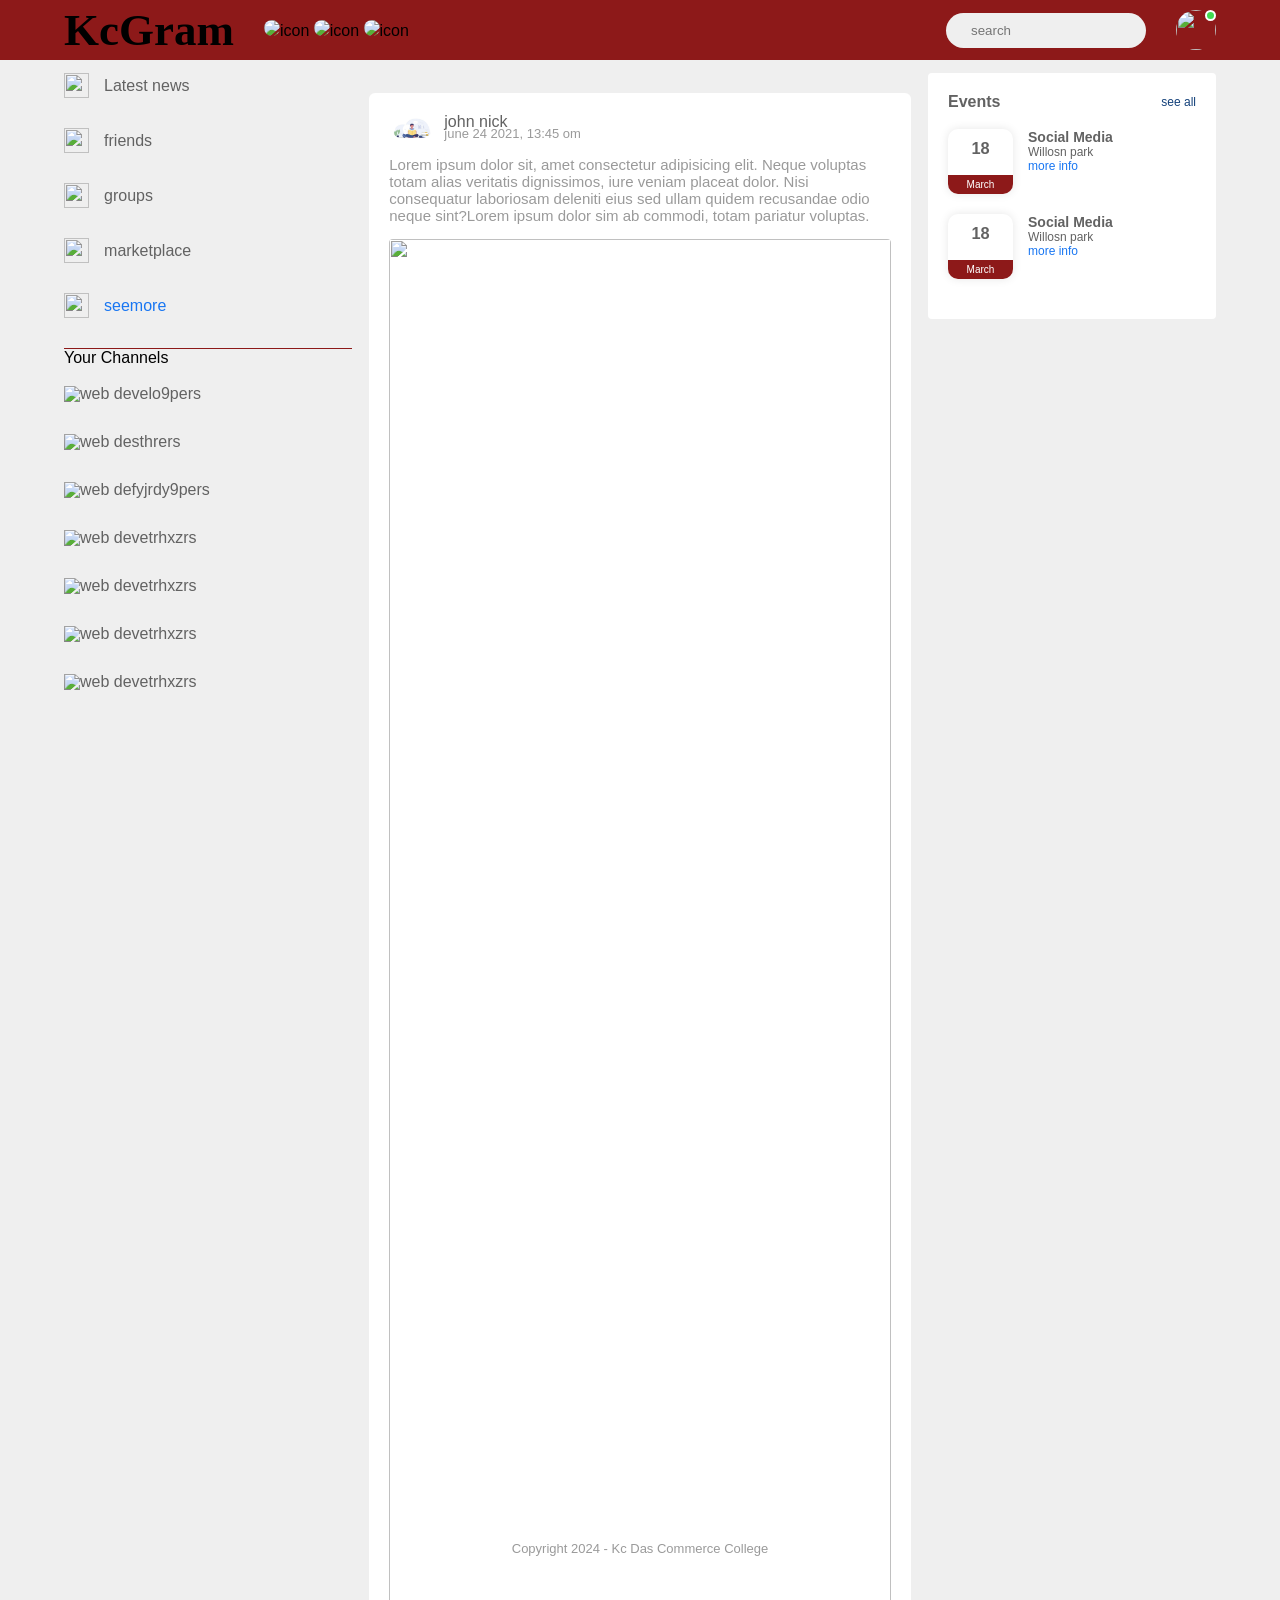
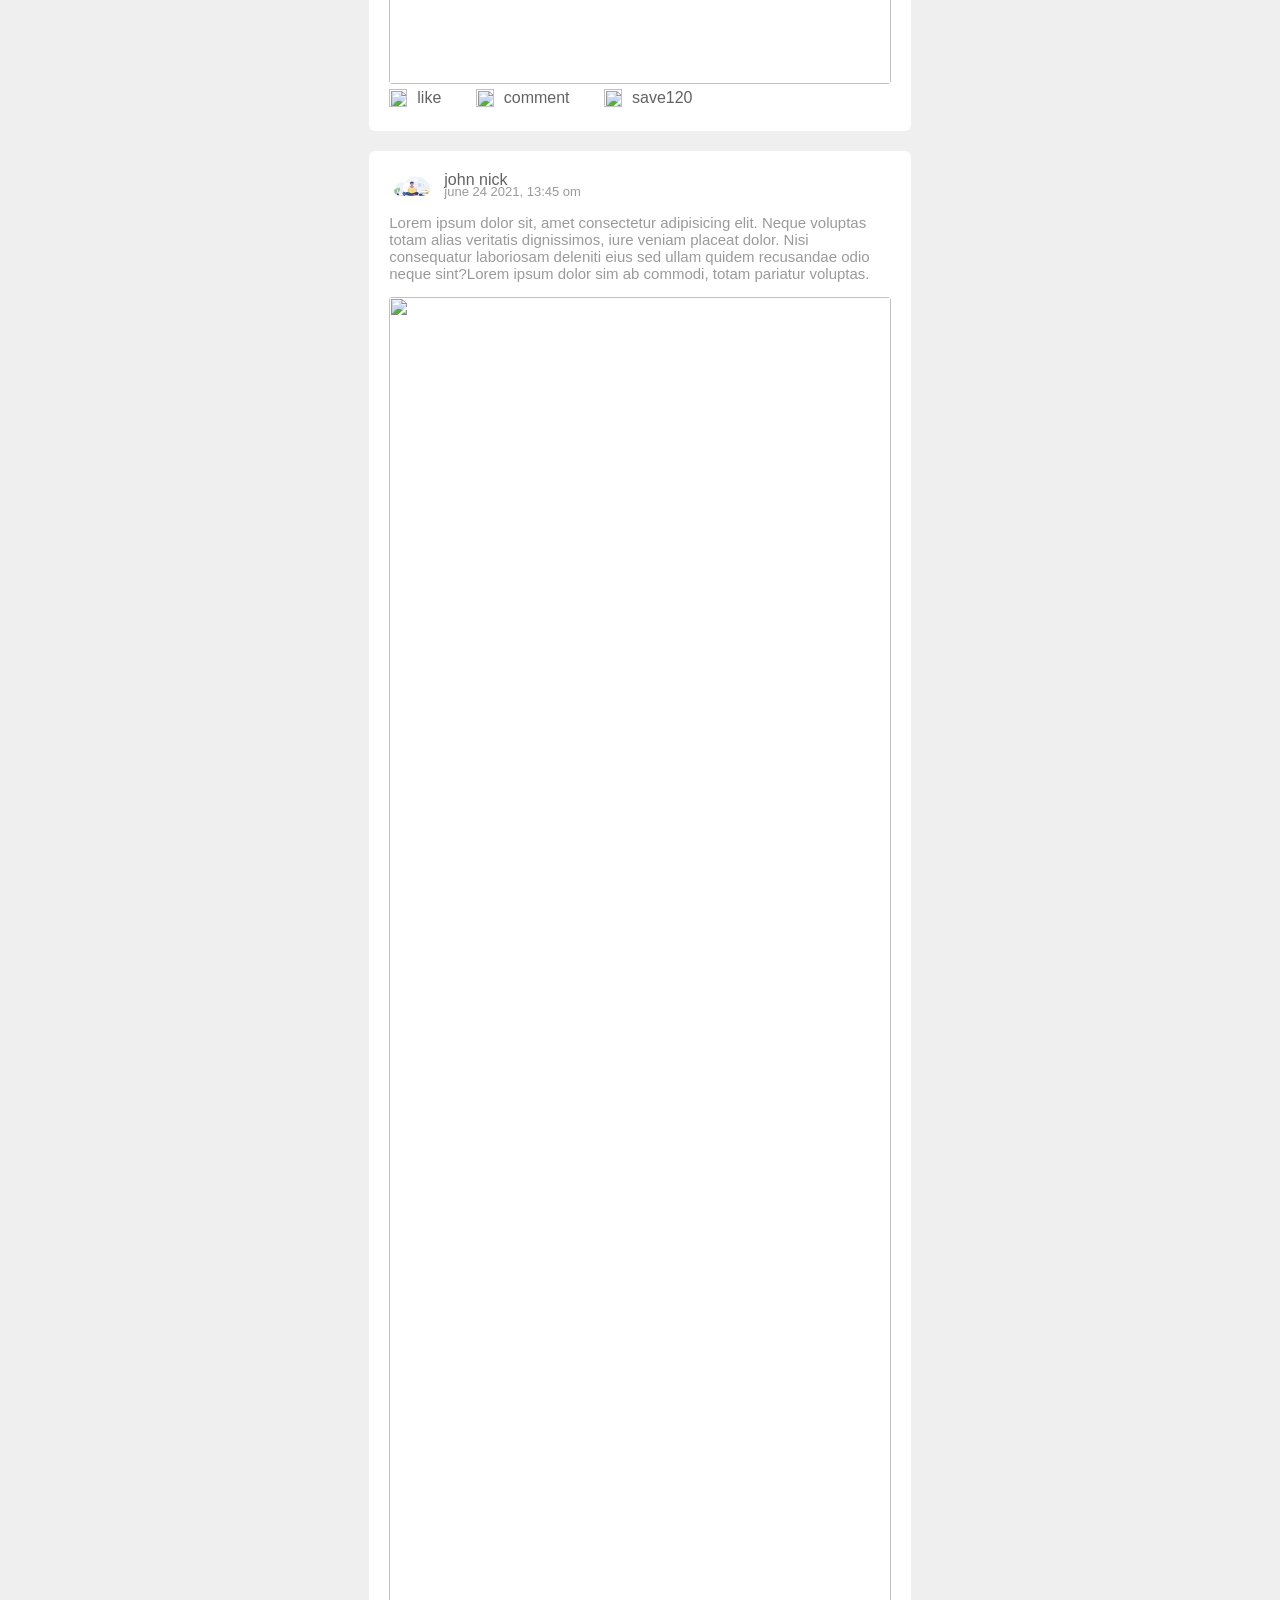
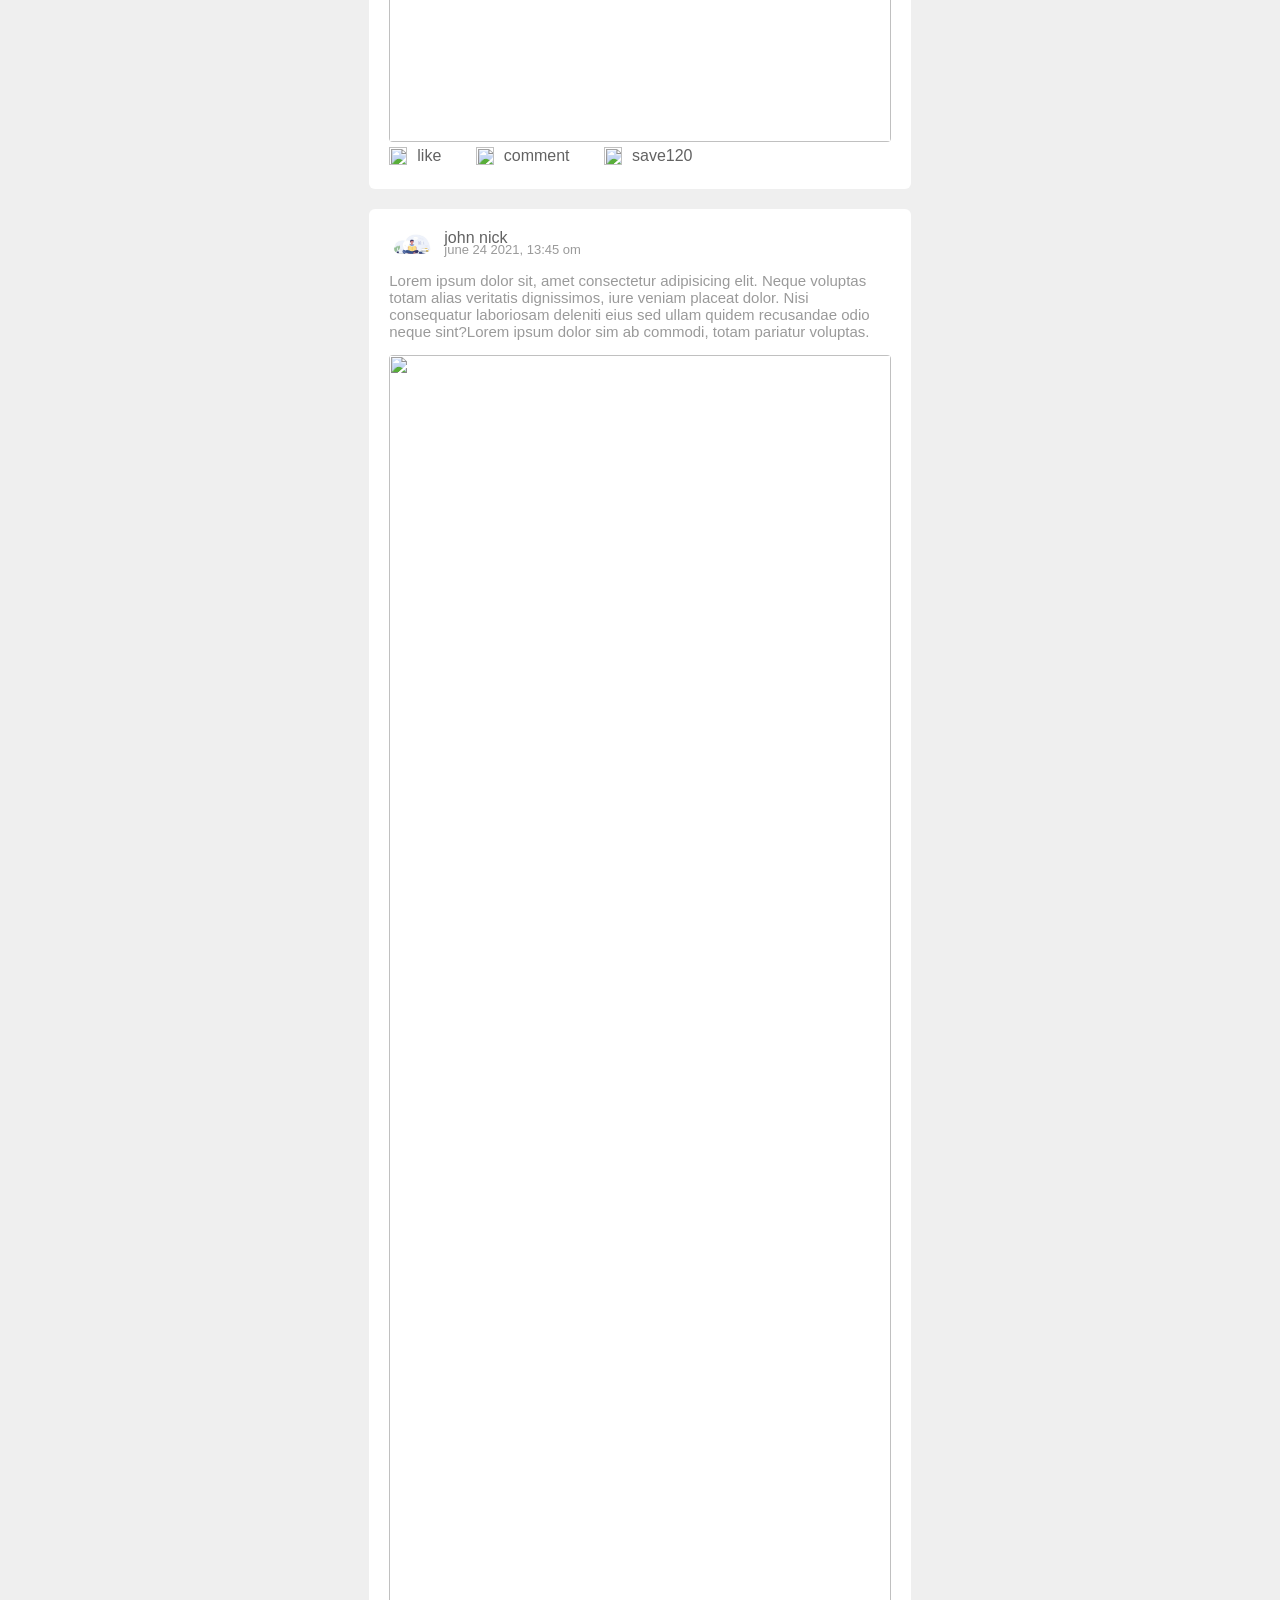
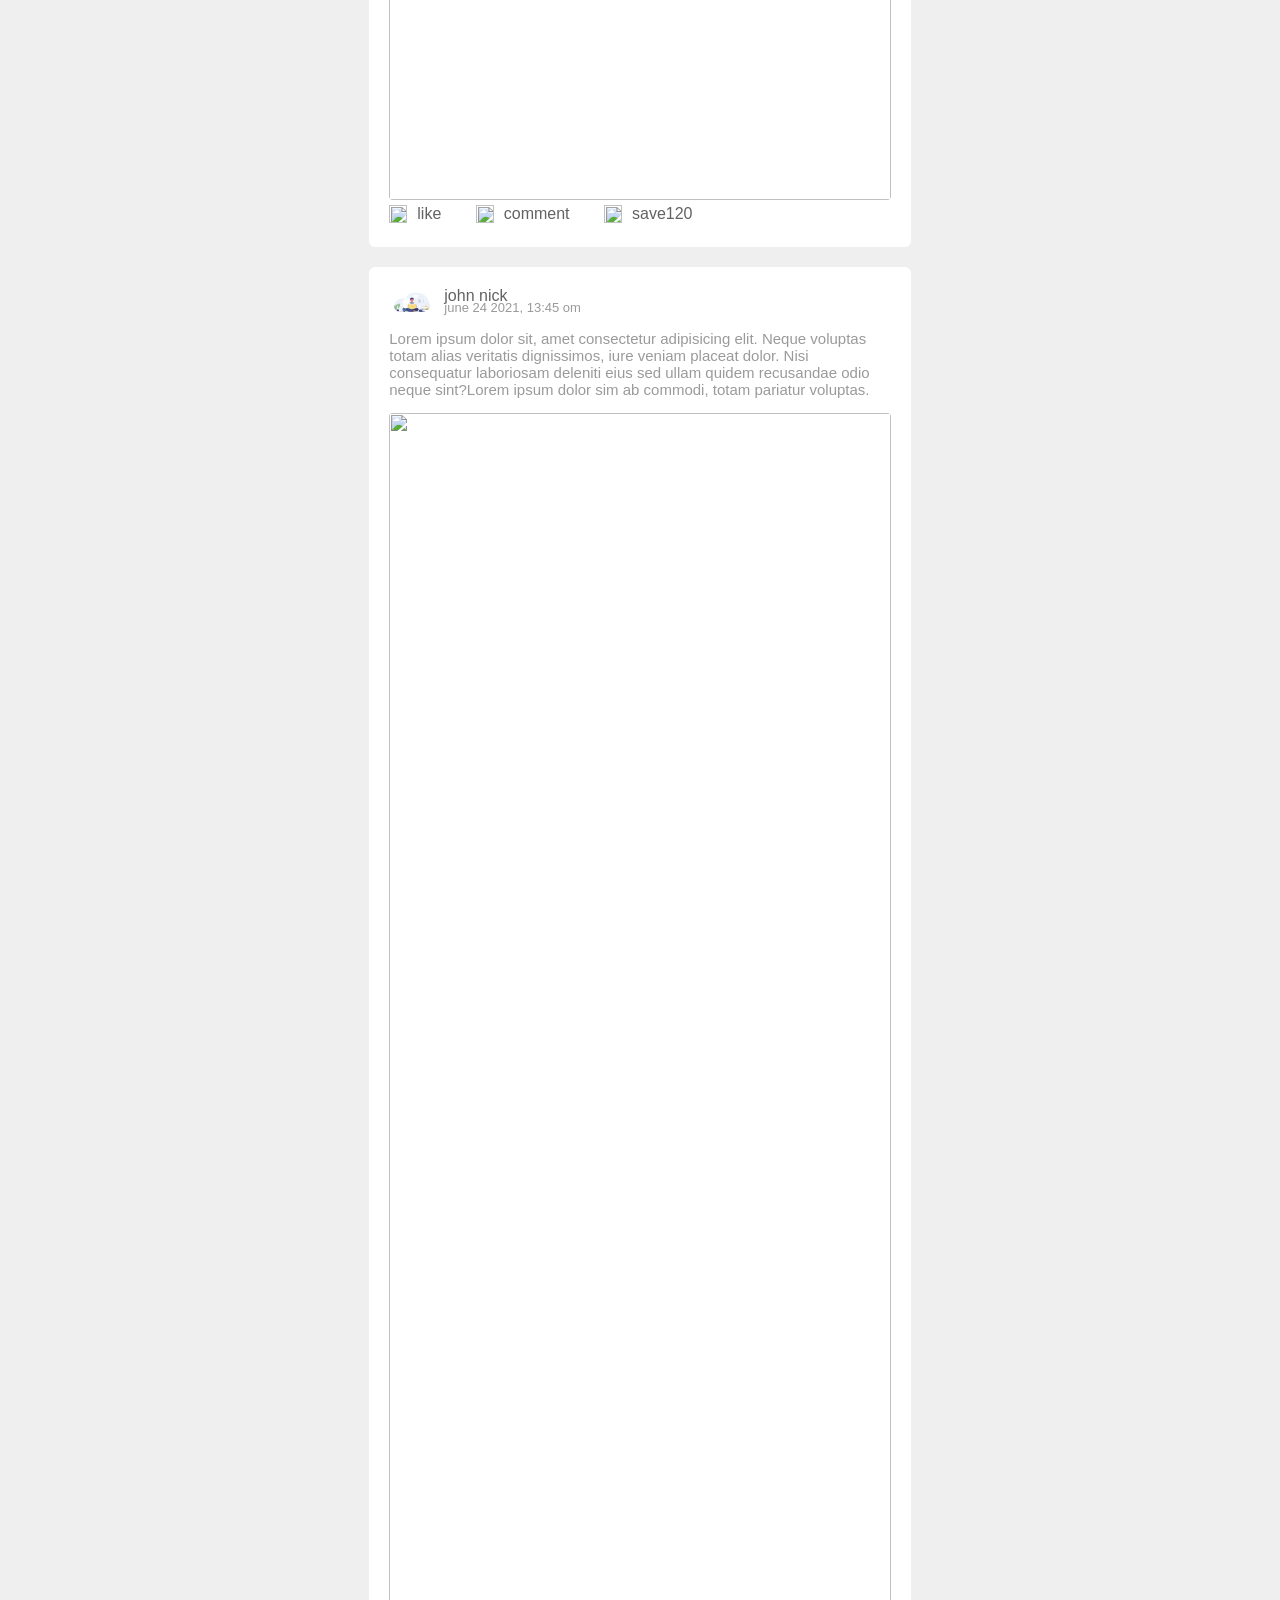
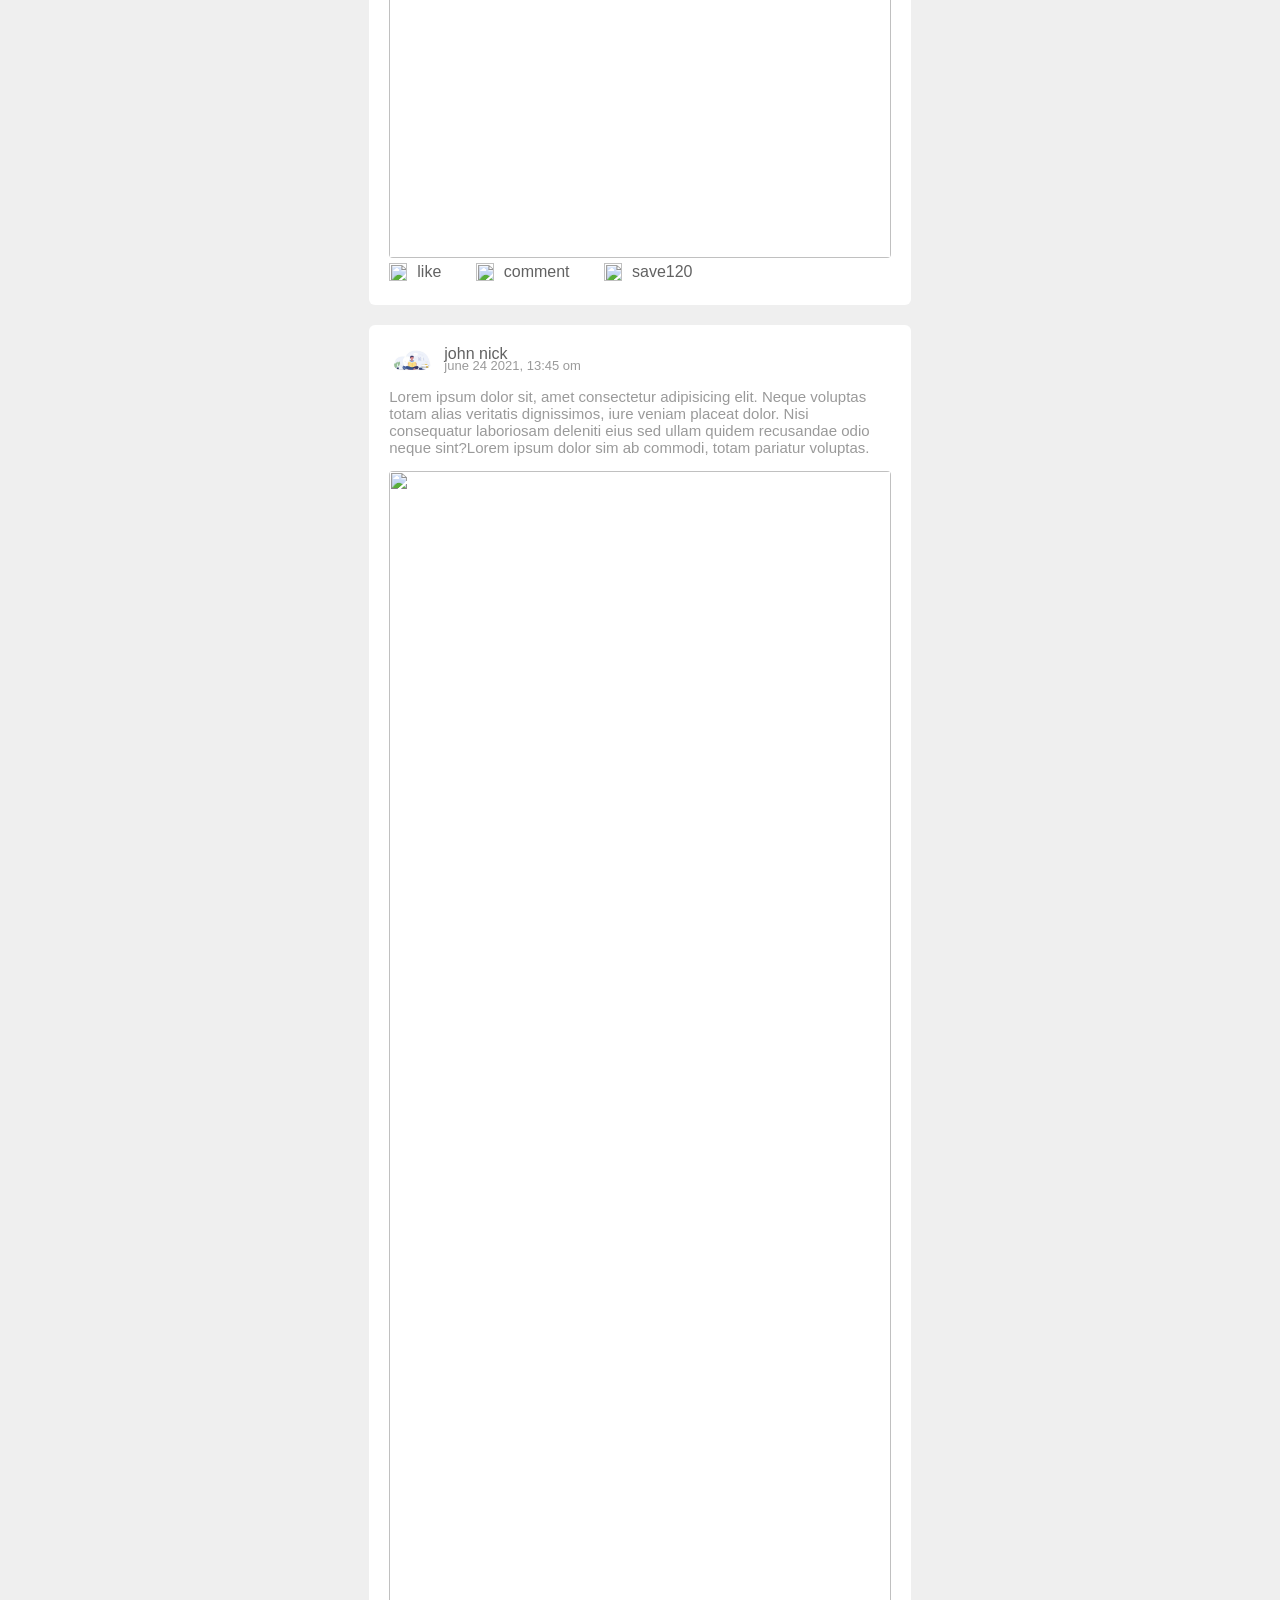
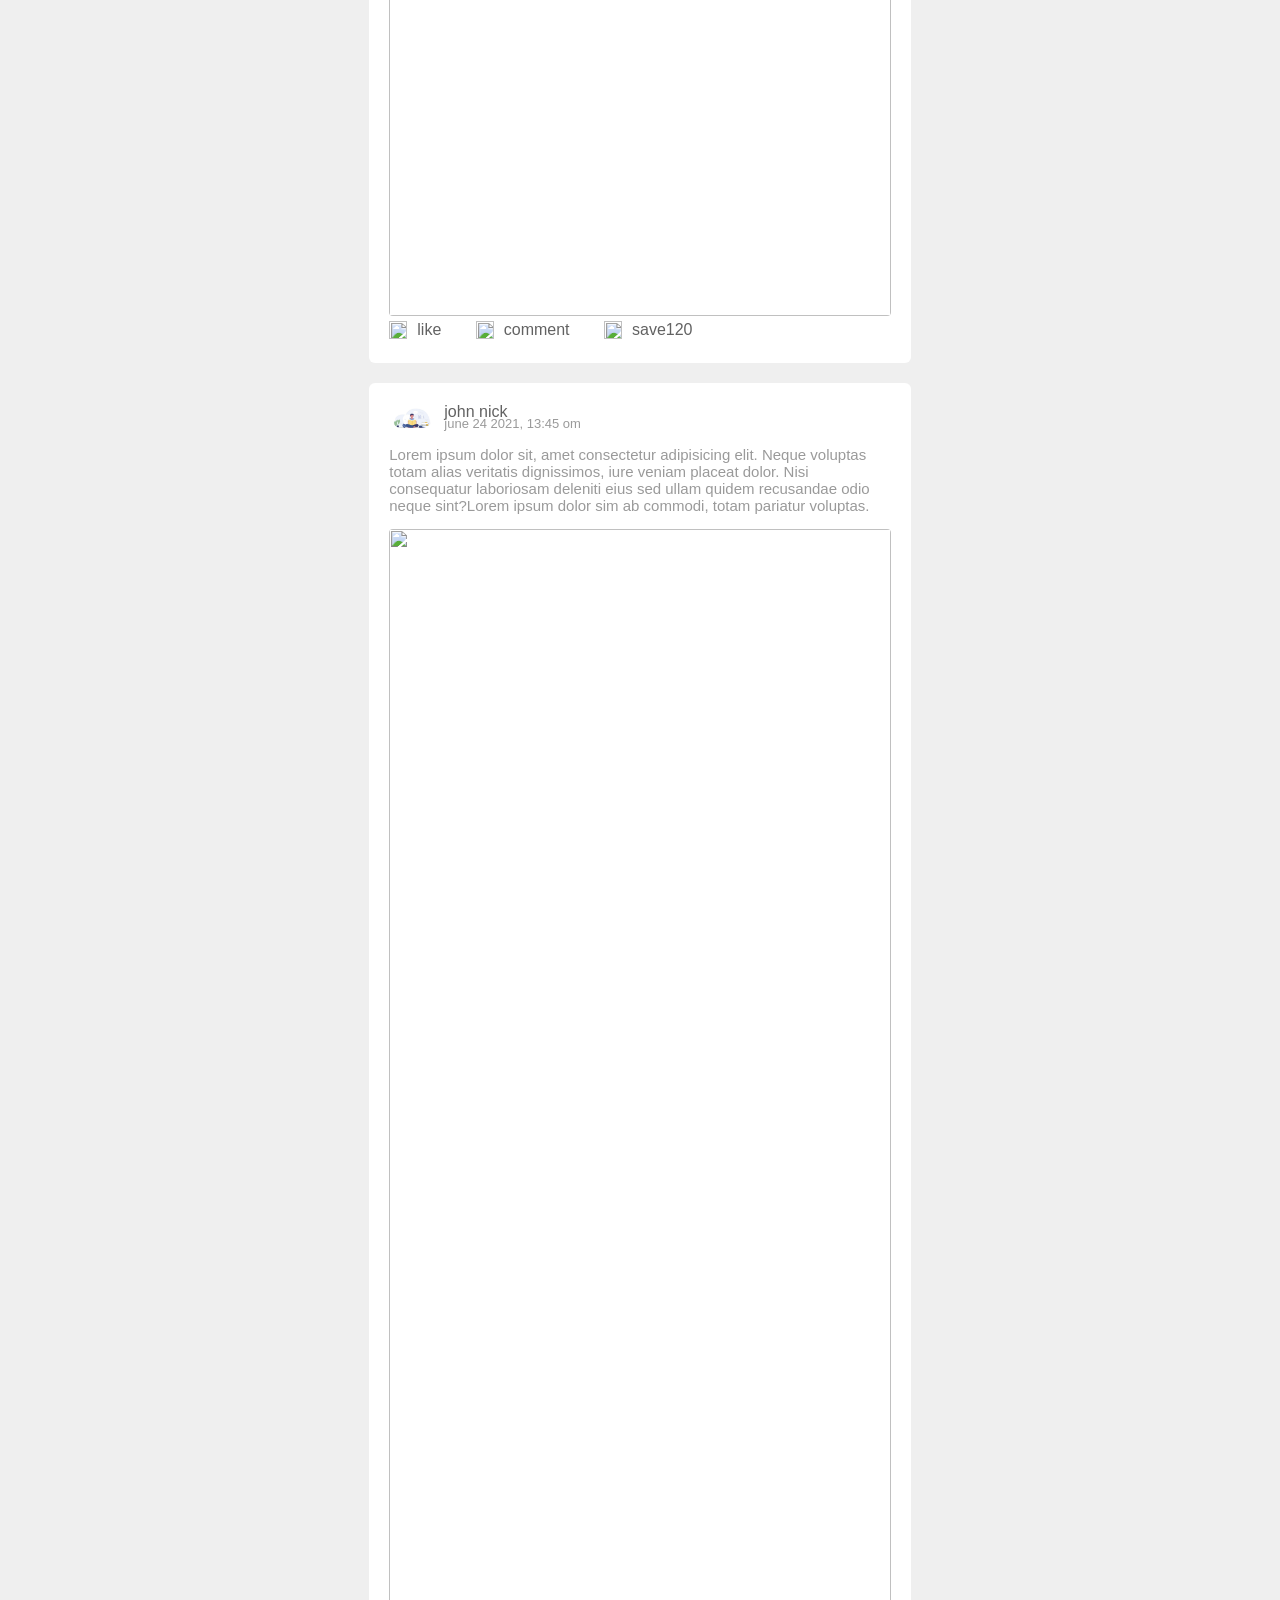
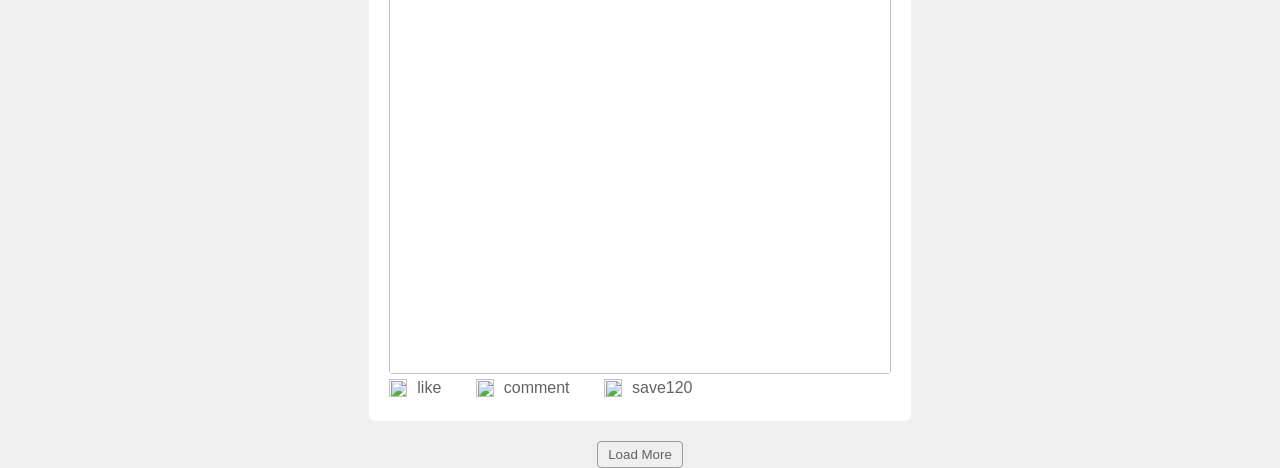
==== homepage1.html @ 20a5b3ba "Add files via upload homepage" ====
<html>

<head>

    <title>Homepage</title>
    <link rel="stylesheet" href="homepagecss1.css">
</head>

<body>
    <nav>
        <div class="nav-left">
            <h2 class="logo">KcGram</h2>
            <ul>
                <li><img src="#">icon</li>
                <li><img src="#">icon</li>
                <li><img src="#">icon</li>
            </ul>

        </div>
        <div class="nav-right">
            <div class="search">
                <input class="search" type="text" placeholder="search">
            </div>

            <div class="profileicon online" onclick="settingsMenuToggle()">
                <img src="ine.png">
            </div>
        </div>


        <div class="profile-settings">
            <div id="dark-btn" >
                <span></span>
            </div>
            <div class="div-settings">


                <div class="user">
                    <img src="student.jpg">
                    <div>
                        <p>john nick</p>
                        <a href="#">Profile</a>
                    </div>
                </div>
                <hr>
                <div class="user">
                    <img src="#">
                    <div>
                        <p>john nick</p>
                        <a href="#">Settings</a>
                    </div>
                </div>

                <hr>
                <div class="settings-link">
                    <img src="298.jpg" class="settings-icon"><a href="#">Settings & privacy > </a>
                </div>
                <div class="settings-link">
                    <img src="298.jpg" class="settings-icon"><a href="#">Logout > </a>
                </div>

            </div>
    </nav>



    <div class="container">


        <div class="left-content">
            <div class="links">
                <a href="#"><img src="#">Latest news</a>
                <a href="#"><img src="#">friends</a>
                <a href="#"><img src="#">groups</a>
                <a href="#"><img src="#">marketplace</a>
                <a href="#"><img src="#">seemore</a>
            </div>
            <div class="shortcut">
                <p>Your Channels</p><br>
                <a href="#"><img src="#">web develo9pers</a>
                <a href="#"><img src="#">web desthrers</a>
                <a href="#"><img src="#">web defyjrdy9pers</a>
                <a href="#"><img src="#">web devetrhxzrs</a>
                <a href="#"><img src="#">web devetrhxzrs</a>
                <a href="#"><img src="#">web devetrhxzrs</a>
                <a href="#"><img src="#">web devetrhxzrs</a>
            </div>
        </div>


        <div class="middle-content">
            <div class="post-container">
                <div class="user">
                    <img src="student.jpg">
                    <div>
                        <p>john nick</p>
                        <span>june 24 2021, 13:45 om</span>
                    </div>
                </div>
                <p class="p-text">Lorem ipsum dolor sit, amet consectetur adipisicing elit. Neque voluptas totam alias
                    veritatis dignissimos, iure veniam placeat dolor. Nisi consequatur laboriosam deleniti eius sed
                    ullam quidem recusandae odio neque sint?Lorem ipsum dolor sim ab commodi, totam pariatur voluptas.
                </p>
                <img src="kcdas.jpg" class="post-img">
                <div class="post-row">
                    <div class="activityicons">
                        <div><img src="#">like</div>
                        <div><img src="#">comment</div>
                        <div><img src="#">save120</div>
                    </div>
                </div>
            </div>
            <div class="post-container">
                <div class="user">
                    <img src="student.jpg">
                    <div>
                        <p>john nick</p>
                        <span>june 24 2021, 13:45 om</span>
                    </div>
                </div>
                <p class="p-text">Lorem ipsum dolor sit, amet consectetur adipisicing elit. Neque voluptas totam alias
                    veritatis dignissimos, iure veniam placeat dolor. Nisi consequatur laboriosam deleniti eius sed
                    ullam quidem recusandae odio neque sint?Lorem ipsum dolor sim ab commodi, totam pariatur voluptas.
                </p>
                <img src="KCDAS1.jpg" class="post-img">
                <div class="post-row">
                    <div class="activityicons">
                        <div><img src="#">like</div>
                        <div><img src="#">comment</div>
                        <div><img src="#">save120</div>
                    </div>
                </div>
            </div>
            <div class="post-container">
                <div class="user">
                    <img src="student.jpg">
                    <div>
                        <p>john nick</p>
                        <span>june 24 2021, 13:45 om</span>
                    </div>
                </div>
                <p class="p-text">Lorem ipsum dolor sit, amet consectetur adipisicing elit. Neque voluptas totam alias
                    veritatis dignissimos, iure veniam placeat dolor. Nisi consequatur laboriosam deleniti eius sed
                    ullam quidem recusandae odio neque sint?Lorem ipsum dolor sim ab commodi, totam pariatur voluptas.
                </p>
                <img src="KCDAS2.jpg" class="post-img">
                <div class="post-row">
                    <div class="activityicons">
                        <div><img src="#">like</div>
                        <div><img src="#">comment</div>
                        <div><img src="#">save120</div>
                    </div>
                </div>
            </div>
            <div class="post-container">
                <div class="user">
                    <img src="student.jpg">
                    <div>
                        <p>john nick</p>
                        <span>june 24 2021, 13:45 om</span>
                    </div>
                </div>
                <p class="p-text">Lorem ipsum dolor sit, amet consectetur adipisicing elit. Neque voluptas totam alias
                    veritatis dignissimos, iure veniam placeat dolor. Nisi consequatur laboriosam deleniti eius sed
                    ullam quidem recusandae odio neque sint?Lorem ipsum dolor sim ab commodi, totam pariatur voluptas.
                </p>
                <img src="kSdaS3.jpg" class="post-img">
                <div class="post-row">
                    <div class="activityicons">
                        <div><img src="#">like</div>
                        <div><img src="#">comment</div>
                        <div><img src="#">save120</div>
                    </div>
                </div>
            </div>
            <div class="post-container">
                <div class="user">
                    <img src="student.jpg">
                    <div>
                        <p>john nick</p>
                        <span>june 24 2021, 13:45 om</span>
                    </div>
                </div>
                <p class="p-text">Lorem ipsum dolor sit, amet consectetur adipisicing elit. Neque voluptas totam alias
                    veritatis dignissimos, iure veniam placeat dolor. Nisi consequatur laboriosam deleniti eius sed
                    ullam quidem recusandae odio neque sint?Lorem ipsum dolor sim ab commodi, totam pariatur voluptas.
                </p>
                <img src="img.jpg" class="post-img">
                <div class="post-row">
                    <div class="activityicons">
                        <div><img src="#">like</div>
                        <div><img src="#">comment</div>
                        <div><img src="#">save120</div>
                    </div>
                </div>
            </div>
            <div class="post-container">
                <div class="user">
                    <img src="student.jpg">
                    <div>
                        <p>john nick</p>
                        <span>june 24 2021, 13:45 om</span>
                    </div>
                </div>
                <p class="p-text">Lorem ipsum dolor sit, amet consectetur adipisicing elit. Neque voluptas totam alias
                    veritatis dignissimos, iure veniam placeat dolor. Nisi consequatur laboriosam deleniti eius sed
                    ullam quidem recusandae odio neque sint?Lorem ipsum dolor sim ab commodi, totam pariatur voluptas.
                </p>
                <img src="298.jpg" class="post-img">
                <div class="post-row">
                    <div class="activityicons">
                        <div><img src="#">like</div>
                        <div><img src="#">comment</div>
                        <div><img src="#">save120</div>
                    </div>
                </div>
            </div>
            <button type="button" class="loadmorebtn">Load More</button>
        </div>


        <div class="right-content">
            <div class="title">
                <h4>Events</h4>
                <a href="#">see all</a>
            </div>
            <div class="event">
                <div class="left-event">
                    <h3>18</h3>
                    <span>March</span>
                </div>
                <div class="right-event">
                    <h4>Social Media</h4>
                    <p>Willosn park</p>
                    <a href="#">more info</a>
                </div>
            </div>
            <div class="event">
                <div class="left-event">
                    <h3>18</h3>
                    <span>March</span>
                </div>
                <div class="right-event">
                    <h4>Social Media</h4>
                    <p>Willosn park</p>
                    <a href="#">more info</a>
                </div>
            </div>
        </div>
    </div>
    <div class="footer">
        <p>Copyright 2024 - Kc Das Commerce College</p>
    </div>
    <script src="homepagescript.js"></script>
</body>

</html>
---- homepagecss1.css ----
* {
            margin: 0;
            padding: 0;
            font-family: 'century gothic', sans-serif;
            box-sizing: border-box;
        }

        :root {
            --body-color: #efefef;
            --nav-color: #8d1919;
            --bg-color: #fff;
        }

        .dark-theme {
            --body-color: #0a0a0a;
            --nav-color: #8d1919;
            --bg-color: #000;
        }


        body {
            background: var(--body-color);
            transition: background 0.3s;
        }

        nav {
            display: flex;
            align-items: center;
            justify-content: space-between;
            background: var(--nav-color);
            padding: 4px 5%;
            top: 0;
            position: sticky;
            z-index: 100;
        }

        .search {
            background: #efefef;
            width: 200px;
            display: flex;
            border-radius: 20px;
            align-items: center;
            justify-content: center;
            padding: 0px 15px;
        }

        .nav-left,
        .nav-right {
            display: flex;
            align-items: center;
        }

        .nav-left ul li {
            list-style: none;
            display: inline-block;
        }

        .logo {
            font-size: 45px;
            word-spacing: 2px;
            font-family: Tw Cen MT Condensed;
            margin-right: 30px;
        }

        .nav-left ul li img {
            border-radius: 23px;
        }

        .profileicon {
            margin-left: 30px;
        }

        .online {
            position: relative;
        }

        .online::after {
            content: '';
            width: 7px;
            height: 7px;
            border: 2px solid #fff;
            border-radius: 50%;
            background: #41db51;
            position: absolute;
            top: 0;
            right: 0;
        }

        .profileicon img {
            width: 40px;
            border-radius: 50%;
            cursor: pointer;
        }

        .search input {
            width: 100%;
            background: transparent;
            padding: 10px;
            outline: none;
            border: 0;
        }

        .container {
            display: flex;
            justify-content: space-between;
            padding: 13px 5%;
        }

        .left-content {
            flex-basis: 25%;
            position: sticky;
            top: 70px;
            align-self: flex-start;

        }

        .right-content {
            flex-basis: 25%;
            position: sticky;
            top: 70px;
            align-self: flex-start;
            background: var(--bg-color);
            padding: 20px;
            border-radius: 4px;
            color: #626262;
        }

        .middle-content {
            flex-basis: 47%;
        }

        .links a,
        .shortcut a {
            text-decoration: none;
            display: flex;
            align-items: center;
            margin-bottom: 30px;
            color: #626262;
            width: fit-content;
        }

        .links a img {
            width: 25px;
            margin-right: 15px;
        }

        .links a:last-child {
            color: #1876f2;
        }

        .links {
            border-bottom: 1px solid #8d1919;
        }

        .title {
            display: flex;
            align-items: center;
            justify-content: space-between;
            margin-bottom: 18px;
        }

        .title h4 {
            font-weight: 600;
            font-size: 16px;
        }

        .title a {
            text-decoration: none;
            color: #13407a;
            font-size: 12px;
        }

        .event {
            display: flex;
            font-size: 14px;
            margin-bottom: 20px;
        }

        .left-event {
            border-radius: 10px;
            height: 65px;
            width: 65px;
            margin-right: 15px;
            padding-top: 10px;
            text-align: center;
            position: relative;
            overflow: hidden;
            box-shadow: 0 0 10px rgba(0, 0, 0, 0.1);
        }

        .event p {
            font-size: 12px;
        }

        .event a {
            font-size: 12px;
            text-decoration: none;
            color: #1876f2;
        }

        .left-event span {
            position: absolute;
            bottom: 0;
            left: 0;
            width: 100%;
            background: #8d1919;
            color: #fff;
            font-size: 10px;
            padding: 4px 0;
        }

        .user {
            display: flex;
            align-items: center;
        }

        .user img {
            width: 45px;
            border-radius: 50%;
            margin-right: 10px;
        }

        .user p {
            margin-bottom: -5px;
            font-weight: 500;
            color: #626262
        }

        .post-container {
            width: 100%;
            background: var(--bg-color);
            border-radius: 6px;
            padding: 20px;
            color: #626262;
            margin: 20px 0;
        }

        .user span {
            font-size: 13px;
            color: #9a9a9a;
        }

        .p-text {
            color: #9a9a9a;
            margin: 15px 0;
            font-size: 15px;
        }

        .post-img {
            width: 100%;
            border-radius: 4px;
            margin-bottom: 5px;
        }

        .post-row {
            display: flex;
            align-items: center;
            justify-content: space-between;
        }

        .activityicons div img {
            width: 18px;
            margin-right: 10px;
        }

        .activityicons div {
            display: inline-flex;
            align-items: center;
            margin-right: 30px;
        }

        .loadmorebtn {
            display: block;
            margin: auto;
            cursor: pointer;
            padding: 5px 10px;
            border: 1px solid #9a9a9a;
            background: transparent;
            color: #626262;
            border-radius: 4px;
        }

        .footer {
            text-align: center;
            color: #9a9a9a;
            padding: 10px 0 20px;
            font-size: 13px;
        }

        .profile-settings {
            position: absolute;
            width: 90%;
            max-width: 350px;
            background: var(--bg-color);
            box-shadow: 0 0 10px rgba(0, 0, 0, 0.4);
            border-radius: 4px;
            overflow: hidden;
            top: 108%;
            right: 5%;
            max-height: 0;
            transition: max-height 0.3s;
        }

        .profile-settings-height {
            max-height: 450px;
        }

        .user a {
            font-size: 12px;
            color: #1876f2;
            text-decoration: none;
        }

        .div-settings {
            padding: 20px;
        }

        .div-settings hr {
            border: 0;
            height: 1px;
            background: #9a9a9a;
            margin: 15px 0;
        }

        .settings-link {
            display: flex;
            align-items: center;
            margin: 15px 0;
        }

        .settings-link .settings-icon {
            width: 30px;
            margin-right: 10px;
            border-radius: 50%;
        }

        .settings-link a {
            display: flex;
            flex: 1;
            align-items: center;
            justify-content: space-between;
            text-decoration: none;
            color: #626262
        }

        #dark-btn {
            position: absolute;
            top: 20px;
            right: 20px;
            background: #ccc;
            width: 45px;
            border-radius: 15px;
            padding: 2px 3px;
            cursor: pointer;
            display: flex;
            transition: padding-left 0.5s, background 0.5s;
        }

        #dark-btn span {
            width: 18px;
            height: 18px;
            background: #fff;
            border-radius: 50%;
            display: inline-block;
        }

        #dark-btn.dark-btn-on {
            padding-left: 23px;
            background: #0a0a0a;

        }
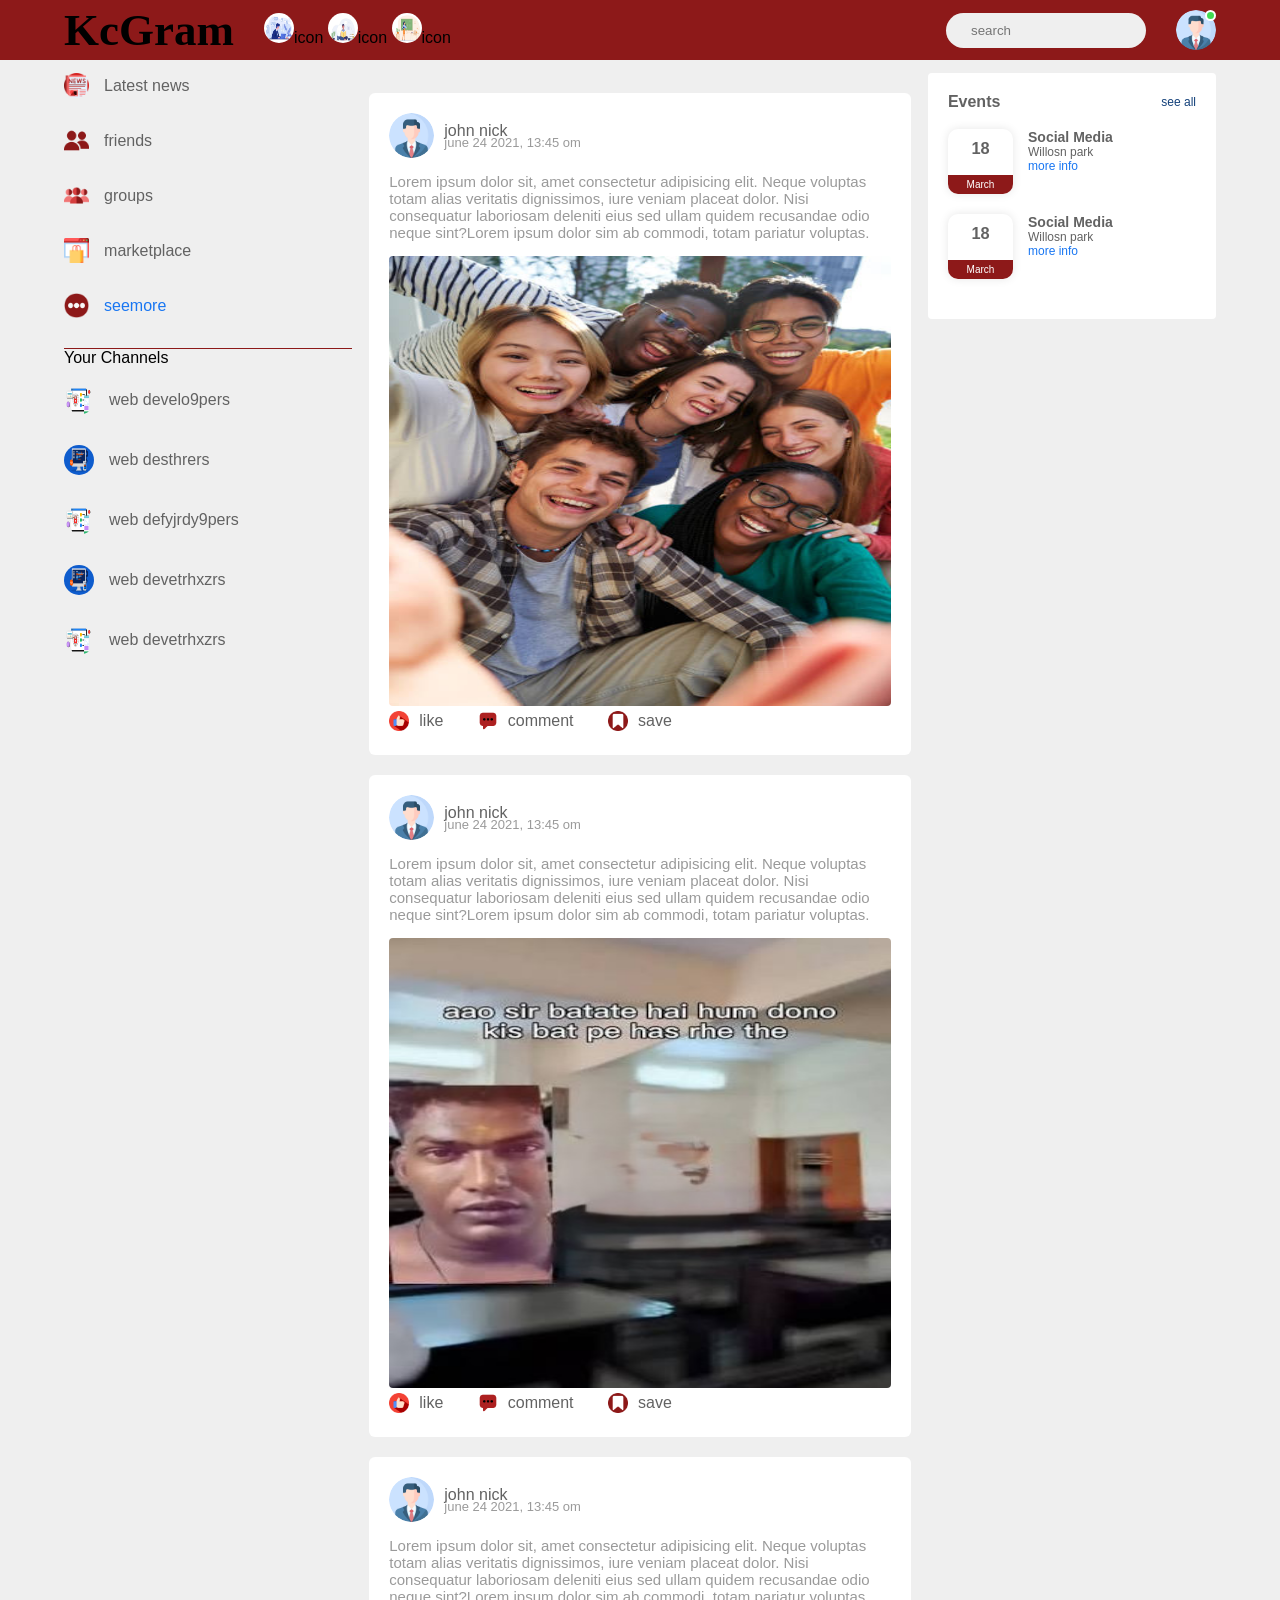
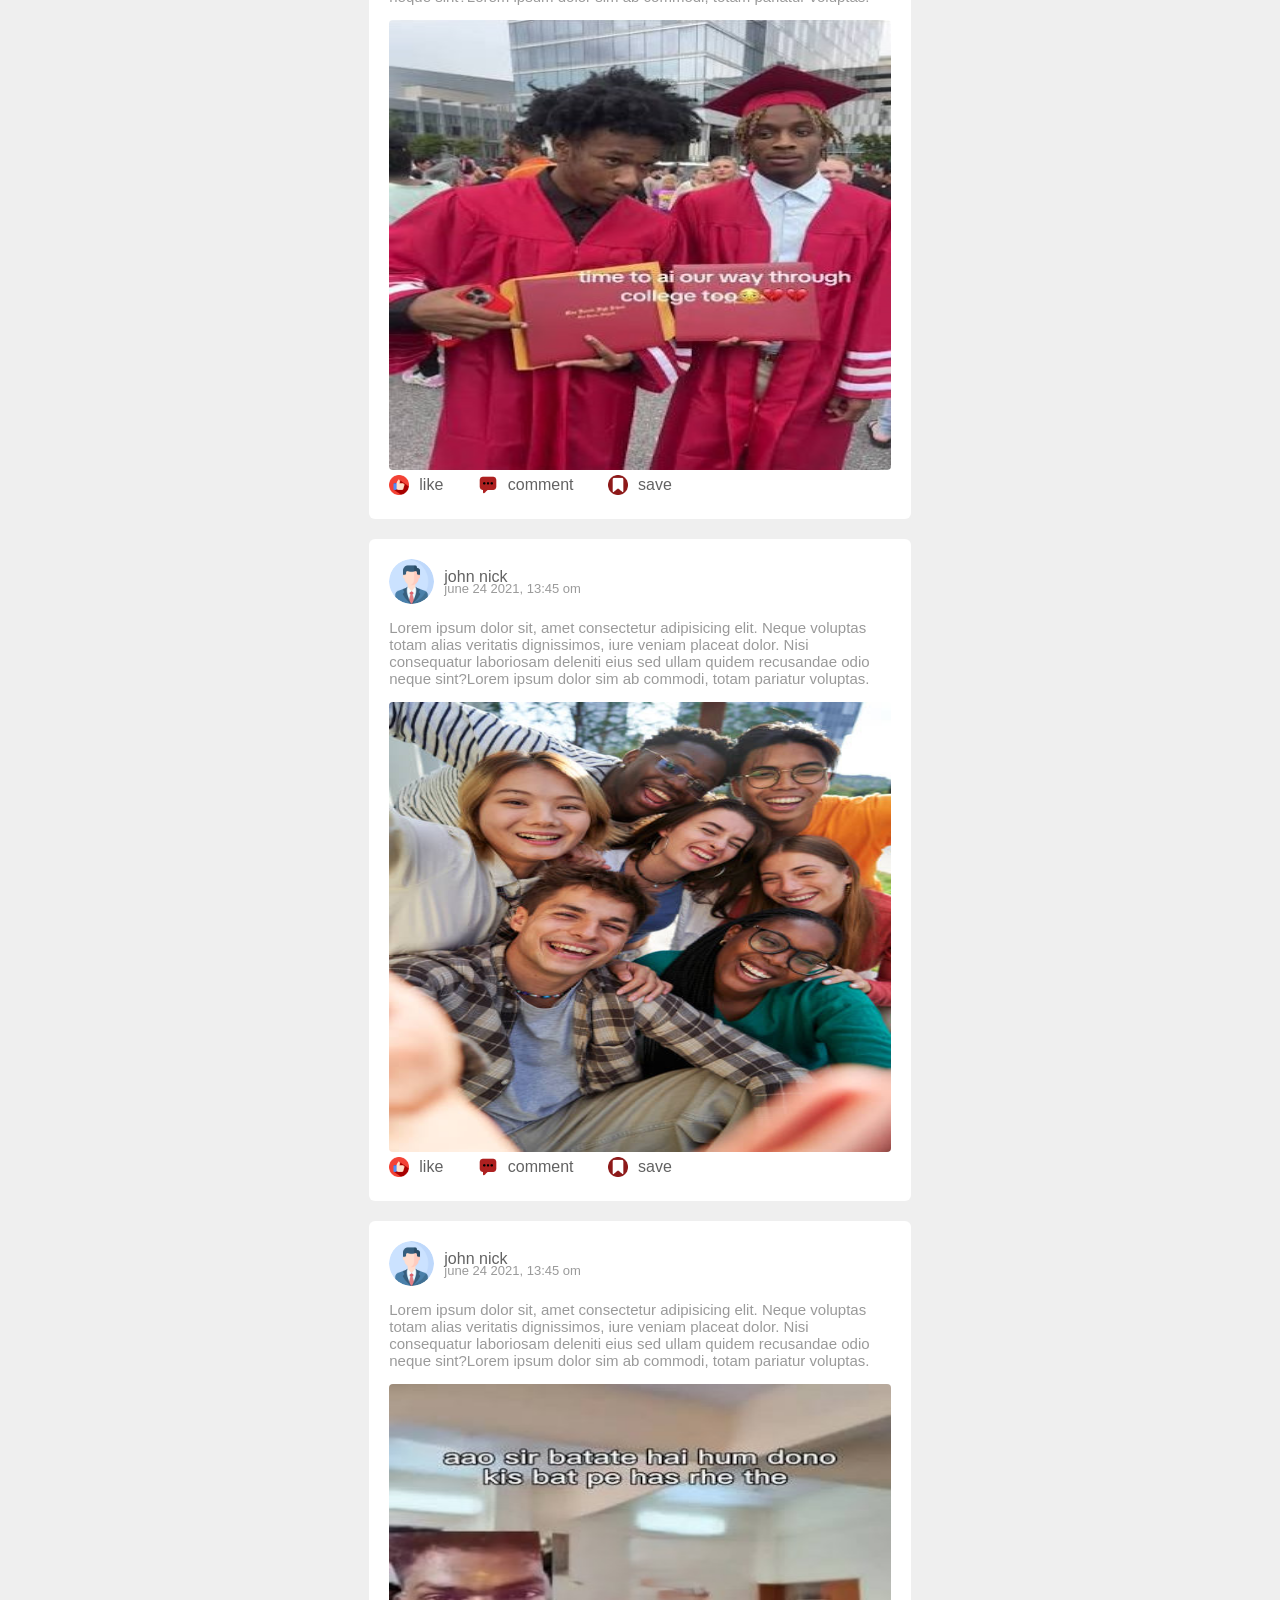
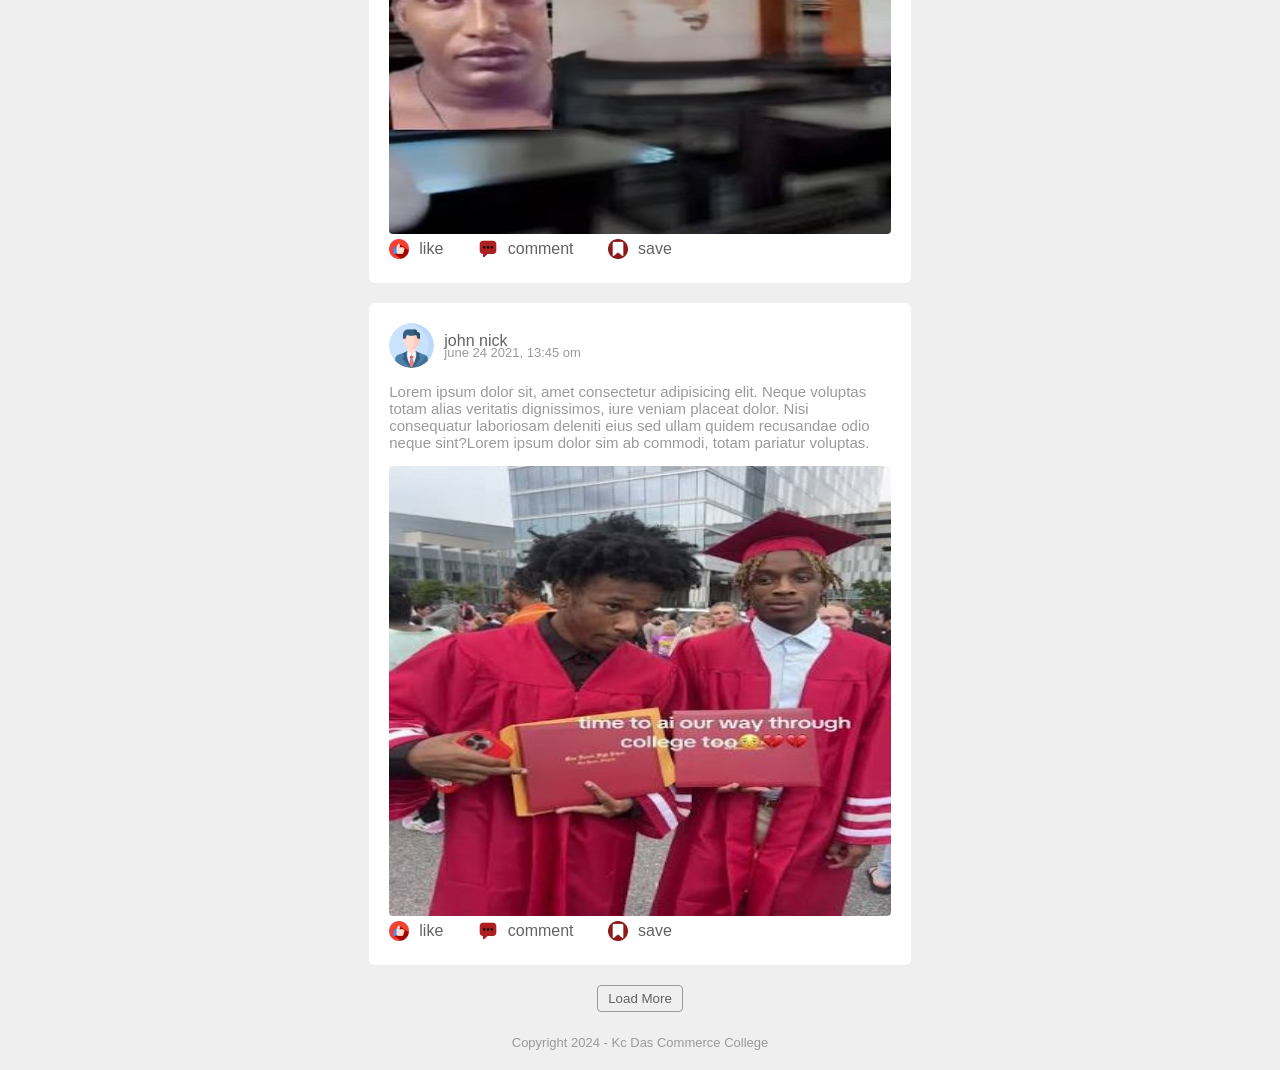
==== commit 944d5f58: "Updated and fixed few things" ====
--- a/homepage1.html
+++ b/homepage1.html
@@ -1,257 +1,255 @@
-<html>
-
-<head>
-
-    <title>Homepage</title>
-    <link rel="stylesheet" href="homepagecss1.css">
-</head>
-
-<body>
-    <nav>
-        <div class="nav-left">
-            <h2 class="logo">KcGram</h2>
-            <ul>
-                <li><img src="#">icon</li>
-                <li><img src="#">icon</li>
-                <li><img src="#">icon</li>
-            </ul>
-
-        </div>
-        <div class="nav-right">
-            <div class="search">
-                <input class="search" type="text" placeholder="search">
-            </div>
-
-            <div class="profileicon online" onclick="settingsMenuToggle()">
-                <img src="ine.png">
-            </div>
-        </div>
-
-
-        <div class="profile-settings">
-            <div id="dark-btn" >
-                <span></span>
-            </div>
-            <div class="div-settings">
-
-
-                <div class="user">
-                    <img src="student.jpg">
-                    <div>
-                        <p>john nick</p>
-                        <a href="#">Profile</a>
-                    </div>
-                </div>
-                <hr>
-                <div class="user">
-                    <img src="#">
-                    <div>
-                        <p>john nick</p>
-                        <a href="#">Settings</a>
-                    </div>
-                </div>
-
-                <hr>
-                <div class="settings-link">
-                    <img src="298.jpg" class="settings-icon"><a href="#">Settings & privacy > </a>
-                </div>
-                <div class="settings-link">
-                    <img src="298.jpg" class="settings-icon"><a href="#">Logout > </a>
-                </div>
-
-            </div>
-    </nav>
-
-
-
-    <div class="container">
-
-
-        <div class="left-content">
-            <div class="links">
-                <a href="#"><img src="#">Latest news</a>
-                <a href="#"><img src="#">friends</a>
-                <a href="#"><img src="#">groups</a>
-                <a href="#"><img src="#">marketplace</a>
-                <a href="#"><img src="#">seemore</a>
-            </div>
-            <div class="shortcut">
-                <p>Your Channels</p><br>
-                <a href="#"><img src="#">web develo9pers</a>
-                <a href="#"><img src="#">web desthrers</a>
-                <a href="#"><img src="#">web defyjrdy9pers</a>
-                <a href="#"><img src="#">web devetrhxzrs</a>
-                <a href="#"><img src="#">web devetrhxzrs</a>
-                <a href="#"><img src="#">web devetrhxzrs</a>
-                <a href="#"><img src="#">web devetrhxzrs</a>
-            </div>
-        </div>
-
-
-        <div class="middle-content">
-            <div class="post-container">
-                <div class="user">
-                    <img src="student.jpg">
-                    <div>
-                        <p>john nick</p>
-                        <span>june 24 2021, 13:45 om</span>
-                    </div>
-                </div>
-                <p class="p-text">Lorem ipsum dolor sit, amet consectetur adipisicing elit. Neque voluptas totam alias
-                    veritatis dignissimos, iure veniam placeat dolor. Nisi consequatur laboriosam deleniti eius sed
-                    ullam quidem recusandae odio neque sint?Lorem ipsum dolor sim ab commodi, totam pariatur voluptas.
-                </p>
-                <img src="kcdas.jpg" class="post-img">
-                <div class="post-row">
-                    <div class="activityicons">
-                        <div><img src="#">like</div>
-                        <div><img src="#">comment</div>
-                        <div><img src="#">save120</div>
-                    </div>
-                </div>
-            </div>
-            <div class="post-container">
-                <div class="user">
-                    <img src="student.jpg">
-                    <div>
-                        <p>john nick</p>
-                        <span>june 24 2021, 13:45 om</span>
-                    </div>
-                </div>
-                <p class="p-text">Lorem ipsum dolor sit, amet consectetur adipisicing elit. Neque voluptas totam alias
-                    veritatis dignissimos, iure veniam placeat dolor. Nisi consequatur laboriosam deleniti eius sed
-                    ullam quidem recusandae odio neque sint?Lorem ipsum dolor sim ab commodi, totam pariatur voluptas.
-                </p>
-                <img src="KCDAS1.jpg" class="post-img">
-                <div class="post-row">
-                    <div class="activityicons">
-                        <div><img src="#">like</div>
-                        <div><img src="#">comment</div>
-                        <div><img src="#">save120</div>
-                    </div>
-                </div>
-            </div>
-            <div class="post-container">
-                <div class="user">
-                    <img src="student.jpg">
-                    <div>
-                        <p>john nick</p>
-                        <span>june 24 2021, 13:45 om</span>
-                    </div>
-                </div>
-                <p class="p-text">Lorem ipsum dolor sit, amet consectetur adipisicing elit. Neque voluptas totam alias
-                    veritatis dignissimos, iure veniam placeat dolor. Nisi consequatur laboriosam deleniti eius sed
-                    ullam quidem recusandae odio neque sint?Lorem ipsum dolor sim ab commodi, totam pariatur voluptas.
-                </p>
-                <img src="KCDAS2.jpg" class="post-img">
-                <div class="post-row">
-                    <div class="activityicons">
-                        <div><img src="#">like</div>
-                        <div><img src="#">comment</div>
-                        <div><img src="#">save120</div>
-                    </div>
-                </div>
-            </div>
-            <div class="post-container">
-                <div class="user">
-                    <img src="student.jpg">
-                    <div>
-                        <p>john nick</p>
-                        <span>june 24 2021, 13:45 om</span>
-                    </div>
-                </div>
-                <p class="p-text">Lorem ipsum dolor sit, amet consectetur adipisicing elit. Neque voluptas totam alias
-                    veritatis dignissimos, iure veniam placeat dolor. Nisi consequatur laboriosam deleniti eius sed
-                    ullam quidem recusandae odio neque sint?Lorem ipsum dolor sim ab commodi, totam pariatur voluptas.
-                </p>
-                <img src="kSdaS3.jpg" class="post-img">
-                <div class="post-row">
-                    <div class="activityicons">
-                        <div><img src="#">like</div>
-                        <div><img src="#">comment</div>
-                        <div><img src="#">save120</div>
-                    </div>
-                </div>
-            </div>
-            <div class="post-container">
-                <div class="user">
-                    <img src="student.jpg">
-                    <div>
-                        <p>john nick</p>
-                        <span>june 24 2021, 13:45 om</span>
-                    </div>
-                </div>
-                <p class="p-text">Lorem ipsum dolor sit, amet consectetur adipisicing elit. Neque voluptas totam alias
-                    veritatis dignissimos, iure veniam placeat dolor. Nisi consequatur laboriosam deleniti eius sed
-                    ullam quidem recusandae odio neque sint?Lorem ipsum dolor sim ab commodi, totam pariatur voluptas.
-                </p>
-                <img src="img.jpg" class="post-img">
-                <div class="post-row">
-                    <div class="activityicons">
-                        <div><img src="#">like</div>
-                        <div><img src="#">comment</div>
-                        <div><img src="#">save120</div>
-                    </div>
-                </div>
-            </div>
-            <div class="post-container">
-                <div class="user">
-                    <img src="student.jpg">
-                    <div>
-                        <p>john nick</p>
-                        <span>june 24 2021, 13:45 om</span>
-                    </div>
-                </div>
-                <p class="p-text">Lorem ipsum dolor sit, amet consectetur adipisicing elit. Neque voluptas totam alias
-                    veritatis dignissimos, iure veniam placeat dolor. Nisi consequatur laboriosam deleniti eius sed
-                    ullam quidem recusandae odio neque sint?Lorem ipsum dolor sim ab commodi, totam pariatur voluptas.
-                </p>
-                <img src="298.jpg" class="post-img">
-                <div class="post-row">
-                    <div class="activityicons">
-                        <div><img src="#">like</div>
-                        <div><img src="#">comment</div>
-                        <div><img src="#">save120</div>
-                    </div>
-                </div>
-            </div>
-            <button type="button" class="loadmorebtn">Load More</button>
-        </div>
-
-
-        <div class="right-content">
-            <div class="title">
-                <h4>Events</h4>
-                <a href="#">see all</a>
-            </div>
-            <div class="event">
-                <div class="left-event">
-                    <h3>18</h3>
-                    <span>March</span>
-                </div>
-                <div class="right-event">
-                    <h4>Social Media</h4>
-                    <p>Willosn park</p>
-                    <a href="#">more info</a>
-                </div>
-            </div>
-            <div class="event">
-                <div class="left-event">
-                    <h3>18</h3>
-                    <span>March</span>
-                </div>
-                <div class="right-event">
-                    <h4>Social Media</h4>
-                    <p>Willosn park</p>
-                    <a href="#">more info</a>
-                </div>
-            </div>
-        </div>
-    </div>
-    <div class="footer">
-        <p>Copyright 2024 - Kc Das Commerce College</p>
-    </div>
-    <script src="homepagescript.js"></script>
-</body>
-
+<html>
+
+<head>
+
+    <title>Homepage</title>
+    <link rel="stylesheet" href="homepagecss1.css">
+</head>
+
+<body>
+    <nav>
+        <div class="nav-left">
+            <h2 class="logo">KcGram</h2>
+            <ul>
+                <li><img src="public/images/admin.jpg">icon</li>
+                <li><img src="public/images/student.jpg">icon</li>
+                <li><img src="public/images/faculty.jpg">icon</li>
+            </ul>
+
+        </div>
+        <div class="nav-right">
+            <div class="search">
+                <input class="search" type="text" placeholder="search">
+            </div>
+
+            <div class="profileicon online" onclick="settingsMenuToggle()">
+                <img src="public/images/ine.png">
+            </div>
+        </div>
+
+
+        <div class="profile-settings">
+            <div id="dark-btn" >
+                <span></span>
+            </div>
+            <div class="div-settings">
+
+
+                <div class="user">
+                    <img src="public/images/ine.png">
+                    <div>
+                        <p>john nick</p>
+                        <a href="#">Profile</a>
+                    </div>
+                </div>
+                <hr>
+                <div class="user">
+                    <img src="public/images/ine.png">
+                    <div>
+                        <p>john nick</p>
+                        <a href="#">Settings</a>
+                    </div>
+                </div>
+
+                <hr>
+                <div class="settings-link">
+                    <img src="public/images/settings.png" class="settings-icon"><a href="#">Settings & privacy > </a>
+                </div>
+                <div class="settings-link">
+                    <img src="public/images/logout.png" class="settings-icon"><a href="#">Logout > </a>
+                </div>
+
+            </div>
+    </nav>
+
+
+
+    <div class="container">
+
+
+        <div class="left-content">
+            <div class="links">
+                <a href="#"><img src="public/images/news.png">Latest news</a>
+                <a href="#"><img src="public/images/friends.png">friends</a>
+                <a href="#"><img src="public/images/groups.png">groups</a>
+                <a href="#"><img src="public/images/market.png">marketplace</a>
+                <a href="#"><img src="public/images/more.png">seemore</a>
+            </div>
+            <div class="shortcut">
+                <p>Your Channels</p><br>
+                <a href="#"><img src="public/images/w1.png">web develo9pers</a>
+                <a href="#"><img src="public/images/w2.png">web desthrers</a>
+                <a href="#"><img src="public/images/w1.png">web defyjrdy9pers</a>
+                <a href="#"><img src="public/images/w2.png">web devetrhxzrs</a>
+                <a href="#"><img src="public/images/w1.png">web devetrhxzrs</a>
+            </div>
+        </div>
+
+
+        <div class="middle-content">
+            <div class="post-container">
+                <div class="user">
+                    <img src="public/images/ine.png">
+                    <div>
+                        <p>john nick</p>
+                        <span>june 24 2021, 13:45 om</span>
+                    </div>
+                </div>
+                <p class="p-text">Lorem ipsum dolor sit, amet consectetur adipisicing elit. Neque voluptas totam alias
+                    veritatis dignissimos, iure veniam placeat dolor. Nisi consequatur laboriosam deleniti eius sed
+                    ullam quidem recusandae odio neque sint?Lorem ipsum dolor sim ab commodi, totam pariatur voluptas.
+                </p>
+                <img src="public/images/1.jpg" class="post-img">
+                <div class="post-row">
+                    <div class="activityicons">
+                        <div><img src="public/images/like.png">like</div>
+                        <div><img src="public/images/chat.png">comment</div>
+                        <div><img src="public/images/save.png">save</div>
+                    </div>
+                </div>
+            </div>
+            <div class="post-container">
+                <div class="user">
+                    <img src="public/images/ine.png">
+                    <div>
+                        <p>john nick</p>
+                        <span>june 24 2021, 13:45 om</span>
+                    </div>
+                </div>
+                <p class="p-text">Lorem ipsum dolor sit, amet consectetur adipisicing elit. Neque voluptas totam alias
+                    veritatis dignissimos, iure veniam placeat dolor. Nisi consequatur laboriosam deleniti eius sed
+                    ullam quidem recusandae odio neque sint?Lorem ipsum dolor sim ab commodi, totam pariatur voluptas.
+                </p>
+                <img src="public/images/2.jpg" class="post-img">
+                <div class="post-row">
+                    <div class="activityicons">
+                        <div><img src="public/images/like.png">like</div>
+                        <div><img src="public/images/chat.png">comment</div>
+                        <div><img src="public/images/save.png">save</div>
+                    </div>
+                </div>
+            </div>
+            <div class="post-container">
+                <div class="user">
+                    <img src="public/images/ine.png">
+                    <div>
+                        <p>john nick</p>
+                        <span>june 24 2021, 13:45 om</span>
+                    </div>
+                </div>
+                <p class="p-text">Lorem ipsum dolor sit, amet consectetur adipisicing elit. Neque voluptas totam alias
+                    veritatis dignissimos, iure veniam placeat dolor. Nisi consequatur laboriosam deleniti eius sed
+                    ullam quidem recusandae odio neque sint?Lorem ipsum dolor sim ab commodi, totam pariatur voluptas.
+                </p>
+                <img src="public/images/3.jpg" class="post-img">
+                <div class="post-row">
+                    <div class="activityicons">
+                        <div><img src="public/images/like.png">like</div>
+                        <div><img src="public/images/chat.png">comment</div>
+                        <div><img src="public/images/save.png">save</div>
+                    </div>
+                </div>
+            </div>
+            <div class="post-container">
+                <div class="user">
+                    <img src="public/images/ine.png">
+                    <div>
+                        <p>john nick</p>
+                        <span>june 24 2021, 13:45 om</span>
+                    </div>
+                </div>
+                <p class="p-text">Lorem ipsum dolor sit, amet consectetur adipisicing elit. Neque voluptas totam alias
+                    veritatis dignissimos, iure veniam placeat dolor. Nisi consequatur laboriosam deleniti eius sed
+                    ullam quidem recusandae odio neque sint?Lorem ipsum dolor sim ab commodi, totam pariatur voluptas.
+                </p>
+                <img src="public/images/1.jpg" class="post-img">
+                <div class="post-row">
+                    <div class="activityicons">
+                        <div><img src="public/images/like.png">like</div>
+                        <div><img src="public/images/chat.png">comment</div>
+                        <div><img src="public/images/save.png">save</div>
+                    </div>
+                </div>
+            </div>
+            <div class="post-container">
+                <div class="user">
+                    <img src="public/images/ine.png">
+                    <div>
+                        <p>john nick</p>
+                        <span>june 24 2021, 13:45 om</span>
+                    </div>
+                </div>
+                <p class="p-text">Lorem ipsum dolor sit, amet consectetur adipisicing elit. Neque voluptas totam alias
+                    veritatis dignissimos, iure veniam placeat dolor. Nisi consequatur laboriosam deleniti eius sed
+                    ullam quidem recusandae odio neque sint?Lorem ipsum dolor sim ab commodi, totam pariatur voluptas.
+                </p>
+                <img src="public/images/2.jpg" class="post-img">
+                <div class="post-row">
+                    <div class="activityicons">
+                        <div><img src="public/images/like.png">like</div>
+                        <div><img src="public/images/chat.png">comment</div>
+                        <div><img src="public/images/save.png">save</div>
+                    </div>
+                </div>
+            </div>
+            <div class="post-container">
+                <div class="user">
+                    <img src="public/images/ine.png">
+                    <div>
+                        <p>john nick</p>
+                        <span>june 24 2021, 13:45 om</span>
+                    </div>
+                </div>
+                <p class="p-text">Lorem ipsum dolor sit, amet consectetur adipisicing elit. Neque voluptas totam alias
+                    veritatis dignissimos, iure veniam placeat dolor. Nisi consequatur laboriosam deleniti eius sed
+                    ullam quidem recusandae odio neque sint?Lorem ipsum dolor sim ab commodi, totam pariatur voluptas.
+                </p>
+                <img src="public/images/3.jpg" class="post-img">
+                <div class="post-row">
+                    <div class="activityicons">
+                        <div><img src="public/images/like.png">like</div>
+                        <div><img src="public/images/chat.png">comment</div>
+                        <div><img src="public/images/save.png">save</div>
+                    </div>
+                </div>
+            </div>
+            <button type="button" class="loadmorebtn">Load More</button>
+        </div>
+
+
+        <div class="right-content">
+            <div class="title">
+                <h4>Events</h4>
+                <a href="#">see all</a>
+            </div>
+            <div class="event">
+                <div class="left-event">
+                    <h3>18</h3>
+                    <span>March</span>
+                </div>
+                <div class="right-event">
+                    <h4>Social Media</h4>
+                    <p>Willosn park</p>
+                    <a href="#">more info</a>
+                </div>
+            </div>
+            <div class="event">
+                <div class="left-event">
+                    <h3>18</h3>
+                    <span>March</span>
+                </div>
+                <div class="right-event">
+                    <h4>Social Media</h4>
+                    <p>Willosn park</p>
+                    <a href="#">more info</a>
+                </div>
+            </div>
+        </div>
+    </div>
+    <div class="footer">
+        <p>Copyright 2024 - Kc Das Commerce College</p>
+    </div>
+    <script src="homepagescript.js"></script>
+</body>
+
 </html>
--- a/homepagecss1.css
+++ b/homepagecss1.css
@@ -1,371 +1,379 @@
-        * {
-            margin: 0;
-            padding: 0;
-            font-family: 'century gothic', sans-serif;
-            box-sizing: border-box;
-        }
-
-        :root {
-            --body-color: #efefef;
-            --nav-color: #8d1919;
-            --bg-color: #fff;
-        }
-
-        .dark-theme {
-            --body-color: #0a0a0a;
-            --nav-color: #8d1919;
-            --bg-color: #000;
-        }
-
-
-        body {
-            background: var(--body-color);
-            transition: background 0.3s;
-        }
-
-        nav {
-            display: flex;
-            align-items: center;
-            justify-content: space-between;
-            background: var(--nav-color);
-            padding: 4px 5%;
-            top: 0;
-            position: sticky;
-            z-index: 100;
-        }
-
-        .search {
-            background: #efefef;
-            width: 200px;
-            display: flex;
-            border-radius: 20px;
-            align-items: center;
-            justify-content: center;
-            padding: 0px 15px;
-        }
-
-        .nav-left,
-        .nav-right {
-            display: flex;
-            align-items: center;
-        }
-
-        .nav-left ul li {
-            list-style: none;
-            display: inline-block;
-        }
-
-        .logo {
-            font-size: 45px;
-            word-spacing: 2px;
-            font-family: Tw Cen MT Condensed;
-            margin-right: 30px;
-        }
-
-        .nav-left ul li img {
-            border-radius: 23px;
-        }
-
-        .profileicon {
-            margin-left: 30px;
-        }
-
-        .online {
-            position: relative;
-        }
-
-        .online::after {
-            content: '';
-            width: 7px;
-            height: 7px;
-            border: 2px solid #fff;
-            border-radius: 50%;
-            background: #41db51;
-            position: absolute;
-            top: 0;
-            right: 0;
-        }
-
-        .profileicon img {
-            width: 40px;
-            border-radius: 50%;
-            cursor: pointer;
-        }
-
-        .search input {
-            width: 100%;
-            background: transparent;
-            padding: 10px;
-            outline: none;
-            border: 0;
-        }
-
-        .container {
-            display: flex;
-            justify-content: space-between;
-            padding: 13px 5%;
-        }
-
-        .left-content {
-            flex-basis: 25%;
-            position: sticky;
-            top: 70px;
-            align-self: flex-start;
-
-        }
-
-        .right-content {
-            flex-basis: 25%;
-            position: sticky;
-            top: 70px;
-            align-self: flex-start;
-            background: var(--bg-color);
-            padding: 20px;
-            border-radius: 4px;
-            color: #626262;
-        }
-
-        .middle-content {
-            flex-basis: 47%;
-        }
-
-        .links a,
-        .shortcut a {
-            text-decoration: none;
-            display: flex;
-            align-items: center;
-            margin-bottom: 30px;
-            color: #626262;
-            width: fit-content;
-        }
-
-        .links a img {
-            width: 25px;
-            margin-right: 15px;
-        }
-
-        .links a:last-child {
-            color: #1876f2;
-        }
-
-        .links {
-            border-bottom: 1px solid #8d1919;
-        }
-
-        .title {
-            display: flex;
-            align-items: center;
-            justify-content: space-between;
-            margin-bottom: 18px;
-        }
-
-        .title h4 {
-            font-weight: 600;
-            font-size: 16px;
-        }
-
-        .title a {
-            text-decoration: none;
-            color: #13407a;
-            font-size: 12px;
-        }
-
-        .event {
-            display: flex;
-            font-size: 14px;
-            margin-bottom: 20px;
-        }
-
-        .left-event {
-            border-radius: 10px;
-            height: 65px;
-            width: 65px;
-            margin-right: 15px;
-            padding-top: 10px;
-            text-align: center;
-            position: relative;
-            overflow: hidden;
-            box-shadow: 0 0 10px rgba(0, 0, 0, 0.1);
-        }
-
-        .event p {
-            font-size: 12px;
-        }
-
-        .event a {
-            font-size: 12px;
-            text-decoration: none;
-            color: #1876f2;
-        }
-
-        .left-event span {
-            position: absolute;
-            bottom: 0;
-            left: 0;
-            width: 100%;
-            background: #8d1919;
-            color: #fff;
-            font-size: 10px;
-            padding: 4px 0;
-        }
-
-        .user {
-            display: flex;
-            align-items: center;
-        }
-
-        .user img {
-            width: 45px;
-            border-radius: 50%;
-            margin-right: 10px;
-        }
-
-        .user p {
-            margin-bottom: -5px;
-            font-weight: 500;
-            color: #626262
-        }
-
-        .post-container {
-            width: 100%;
-            background: var(--bg-color);
-            border-radius: 6px;
-            padding: 20px;
-            color: #626262;
-            margin: 20px 0;
-        }
-
-        .user span {
-            font-size: 13px;
-            color: #9a9a9a;
-        }
-
-        .p-text {
-            color: #9a9a9a;
-            margin: 15px 0;
-            font-size: 15px;
-        }
-
-        .post-img {
-            width: 100%;
-            border-radius: 4px;
-            margin-bottom: 5px;
-        }
-
-        .post-row {
-            display: flex;
-            align-items: center;
-            justify-content: space-between;
-        }
-
-        .activityicons div img {
-            width: 18px;
-            margin-right: 10px;
-        }
-
-        .activityicons div {
-            display: inline-flex;
-            align-items: center;
-            margin-right: 30px;
-        }
-
-        .loadmorebtn {
-            display: block;
-            margin: auto;
-            cursor: pointer;
-            padding: 5px 10px;
-            border: 1px solid #9a9a9a;
-            background: transparent;
-            color: #626262;
-            border-radius: 4px;
-        }
-
-        .footer {
-            text-align: center;
-            color: #9a9a9a;
-            padding: 10px 0 20px;
-            font-size: 13px;
-        }
-
-        .profile-settings {
-            position: absolute;
-            width: 90%;
-            max-width: 350px;
-            background: var(--bg-color);
-            box-shadow: 0 0 10px rgba(0, 0, 0, 0.4);
-            border-radius: 4px;
-            overflow: hidden;
-            top: 108%;
-            right: 5%;
-            max-height: 0;
-            transition: max-height 0.3s;
-        }
-
-        .profile-settings-height {
-            max-height: 450px;
-        }
-
-        .user a {
-            font-size: 12px;
-            color: #1876f2;
-            text-decoration: none;
-        }
-
-        .div-settings {
-            padding: 20px;
-        }
-
-        .div-settings hr {
-            border: 0;
-            height: 1px;
-            background: #9a9a9a;
-            margin: 15px 0;
-        }
-
-        .settings-link {
-            display: flex;
-            align-items: center;
-            margin: 15px 0;
-        }
-
-        .settings-link .settings-icon {
-            width: 30px;
-            margin-right: 10px;
-            border-radius: 50%;
-        }
-
-        .settings-link a {
-            display: flex;
-            flex: 1;
-            align-items: center;
-            justify-content: space-between;
-            text-decoration: none;
-            color: #626262
-        }
-
-        #dark-btn {
-            position: absolute;
-            top: 20px;
-            right: 20px;
-            background: #ccc;
-            width: 45px;
-            border-radius: 15px;
-            padding: 2px 3px;
-            cursor: pointer;
-            display: flex;
-            transition: padding-left 0.5s, background 0.5s;
-        }
-
-        #dark-btn span {
-            width: 18px;
-            height: 18px;
-            background: #fff;
-            border-radius: 50%;
-            display: inline-block;
-        }
-
-        #dark-btn.dark-btn-on {
-            padding-left: 23px;
-            background: #0a0a0a;
-
+        * {
+            margin: 0;
+            padding: 0;
+            font-family: 'century gothic', sans-serif;
+            box-sizing: border-box;
+        }
+
+        :root {
+            --body-color: #efefef;
+            --nav-color: #8d1919;
+            --bg-color: #fff;
+        }
+
+        .dark-theme {
+            --body-color: #0a0a0a;
+            --nav-color: #8d1919;
+            --bg-color: #000;
+        }
+
+
+        body {
+            background: var(--body-color);
+            transition: background 0.3s;
+        }
+
+        nav {
+            display: flex;
+            align-items: center;
+            justify-content: space-between;
+            background: var(--nav-color);
+            padding: 4px 5%;
+            top: 0;
+            position: sticky;
+            z-index: 100;
+        }
+
+        .search {
+            background: #efefef;
+            width: 200px;
+            display: flex;
+            border-radius: 20px;
+            align-items: center;
+            justify-content: center;
+            padding: 0px 15px;
+        }
+
+        .nav-left,
+        .nav-right {
+            display: flex;
+            align-items: center;
+        }
+
+        .nav-left ul li {
+            list-style: none;
+            display: inline-block;
+        }
+
+        .logo {
+            font-size: 45px;
+            word-spacing: 2px;
+            font-family: Tw Cen MT Condensed;
+            margin-right: 30px;
+        }
+
+        .nav-left ul li img {
+            width: 30px;
+            height: 30px;
+            border-radius: 50%;
+        }
+
+        .profileicon {
+            margin-left: 30px;
+        }
+
+        .online {
+            position: relative;
+        }
+
+        .online::after {
+            content: '';
+            width: 7px;
+            height: 7px;
+            border: 2px solid #fff;
+            border-radius: 50%;
+            background: #41db51;
+            position: absolute;
+            top: 0;
+            right: 0;
+        }
+
+        .profileicon img {
+            width: 40px;
+            border-radius: 50%;
+            cursor: pointer;
+        }
+
+        .search input {
+            width: 100%;
+            background: transparent;
+            padding: 10px;
+            outline: none;
+            border: 0;
+        }
+
+        .container {
+            display: flex;
+            justify-content: space-between;
+            padding: 13px 5%;
+        }
+
+        .left-content {
+            flex-basis: 25%;
+            position: sticky;
+            top: 70px;
+            align-self: flex-start;
+
+        }
+
+        .right-content {
+            flex-basis: 25%;
+            position: sticky;
+            top: 70px;
+            align-self: flex-start;
+            background: var(--bg-color);
+            padding: 20px;
+            border-radius: 4px;
+            color: #626262;
+        }
+
+        .middle-content {
+            flex-basis: 47%;
+        }
+
+        .links a,
+        .shortcut a {
+            text-decoration: none;
+            display: flex;
+            align-items: center;
+            margin-bottom: 30px;
+            color: #626262;
+            width: fit-content;
+        }
+        .shortcut a img {
+            border-radius: 50%;
+            width: 30px;
+            height: 30px;
+            margin-right: 15px;
+        }
+        .links a img {
+            width: 25px;
+            margin-right: 15px;
+        }
+
+        .links a:last-child {
+            color: #1876f2;
+        }
+
+        .links {
+            border-bottom: 1px solid #8d1919;
+        }
+
+        .title {
+            display: flex;
+            align-items: center;
+            justify-content: space-between;
+            margin-bottom: 18px;
+        }
+
+        .title h4 {
+            font-weight: 600;
+            font-size: 16px;
+        }
+
+        .title a {
+            text-decoration: none;
+            color: #13407a;
+            font-size: 12px;
+        }
+
+        .event {
+            display: flex;
+            font-size: 14px;
+            margin-bottom: 20px;
+        }
+
+        .left-event {
+            border-radius: 10px;
+            height: 65px;
+            width: 65px;
+            margin-right: 15px;
+            padding-top: 10px;
+            text-align: center;
+            position: relative;
+            overflow: hidden;
+            box-shadow: 0 0 10px rgba(0, 0, 0, 0.1);
+        }
+
+        .event p {
+            font-size: 12px;
+        }
+
+        .event a {
+            font-size: 12px;
+            text-decoration: none;
+            color: #1876f2;
+        }
+
+        .left-event span {
+            position: absolute;
+            bottom: 0;
+            left: 0;
+            width: 100%;
+            background: #8d1919;
+            color: #fff;
+            font-size: 10px;
+            padding: 4px 0;
+        }
+
+        .user {
+            display: flex;
+            align-items: center;
+        }
+
+        .user img {
+            width: 45px;
+            border-radius: 50%;
+            margin-right: 10px;
+        }
+
+        .user p {
+            margin-bottom: -5px;
+            font-weight: 500;
+            color: #626262
+        }
+
+        .post-container {
+            width: 100%;
+            background: var(--bg-color);
+            border-radius: 6px;
+            padding: 20px;
+            color: #626262;
+            margin: 20px 0;
+        }
+
+        .user span {
+            font-size: 13px;
+            color: #9a9a9a;
+        }
+
+        .p-text {
+            color: #9a9a9a;
+            margin: 15px 0;
+            font-size: 15px;
+        }
+
+        .post-img {
+            width: 100%;
+            max-height: 450px;
+            border-radius: 4px;
+            margin-bottom: 5px;
+        }
+
+        .post-row {
+            display: flex;
+            align-items: center;
+            justify-content: space-between;
+        }
+
+        .activityicons div img {
+            width: 20px;
+            margin-right: 10px;
+        }
+
+        .activityicons div {
+            display: inline-flex;
+            align-items: center;
+            margin-right: 30px;
+        }
+
+        .loadmorebtn {
+            display: block;
+            margin: auto;
+            cursor: pointer;
+            padding: 5px 10px;
+            border: 1px solid #9a9a9a;
+            background: transparent;
+            color: #626262;
+            border-radius: 4px;
+        }
+
+        .footer {
+            text-align: center;
+            color: #9a9a9a;
+            padding: 10px 0 20px;
+            font-size: 13px;
+        }
+
+        .profile-settings {
+            position: absolute;
+            width: 90%;
+            max-width: 350px;
+            background: var(--bg-color);
+            box-shadow: 0 0 10px rgba(0, 0, 0, 0.4);
+            border-radius: 4px;
+            overflow: hidden;
+            top: 108%;
+            right: 5%;
+            max-height: 0;
+            transition: max-height 0.3s;
+        }
+
+        .profile-settings-height {
+            max-height: 450px;
+        }
+
+        .user a {
+            font-size: 12px;
+            color: #1876f2;
+            text-decoration: none;
+        }
+
+        .div-settings {
+            padding: 20px;
+        }
+
+        .div-settings hr {
+            border: 0;
+            height: 1px;
+            background: #9a9a9a;
+            margin: 15px 0;
+        }
+
+        .settings-link {
+            display: flex;
+            align-items: center;
+            margin: 15px 0;
+        }
+
+        .settings-link .settings-icon {
+            width: 30px;
+            margin-right: 10px;
+            border-radius: 50%;
+        }
+
+        .settings-link a {
+            display: flex;
+            flex: 1;
+            align-items: center;
+            justify-content: space-between;
+            text-decoration: none;
+            color: #626262
+        }
+
+        #dark-btn {
+            position: absolute;
+            top: 20px;
+            right: 20px;
+            background: #ccc;
+            width: 45px;
+            border-radius: 15px;
+            padding: 2px 3px;
+            cursor: pointer;
+            display: flex;
+            transition: padding-left 0.5s, background 0.5s;
+        }
+
+        #dark-btn span {
+            width: 18px;
+            height: 18px;
+            background: #fff;
+            border-radius: 50%;
+            display: inline-block;
+        }
+
+        #dark-btn.dark-btn-on {
+            padding-left: 23px;
+            background: #0a0a0a;
+
         }
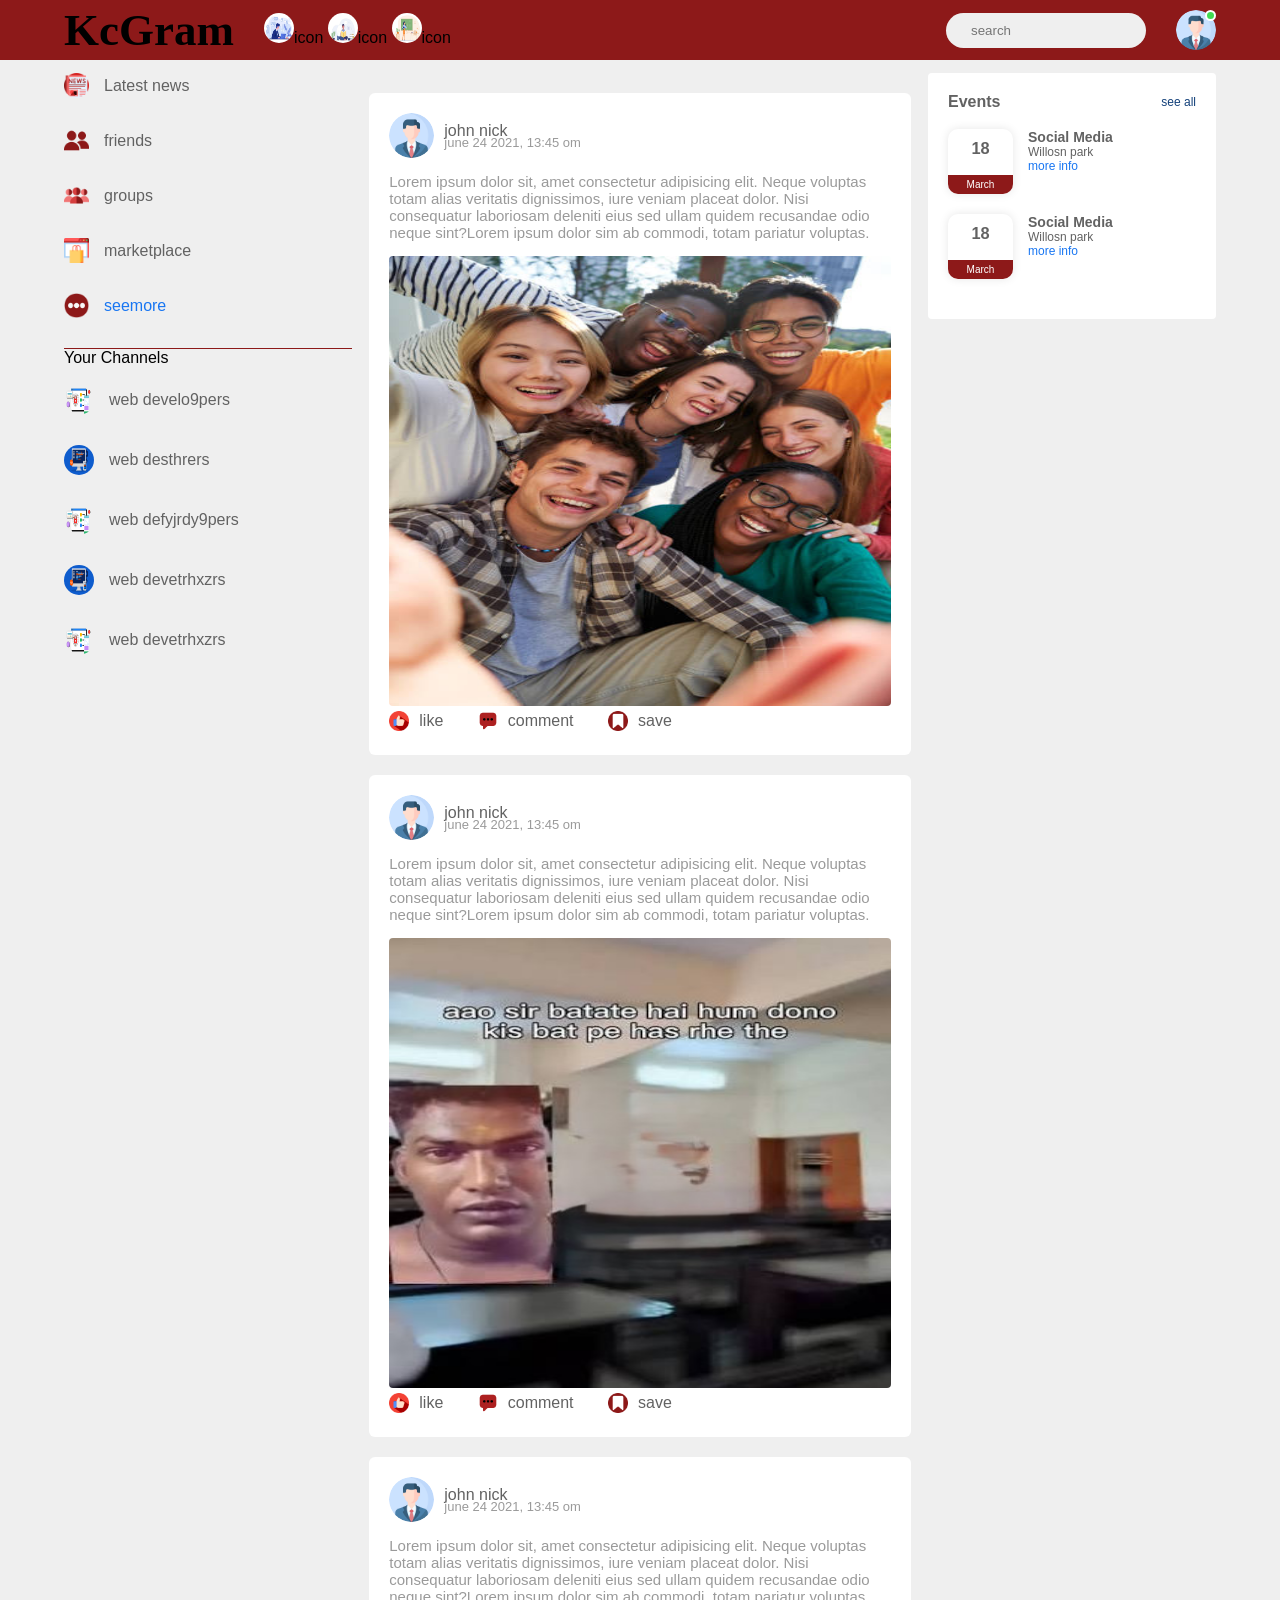
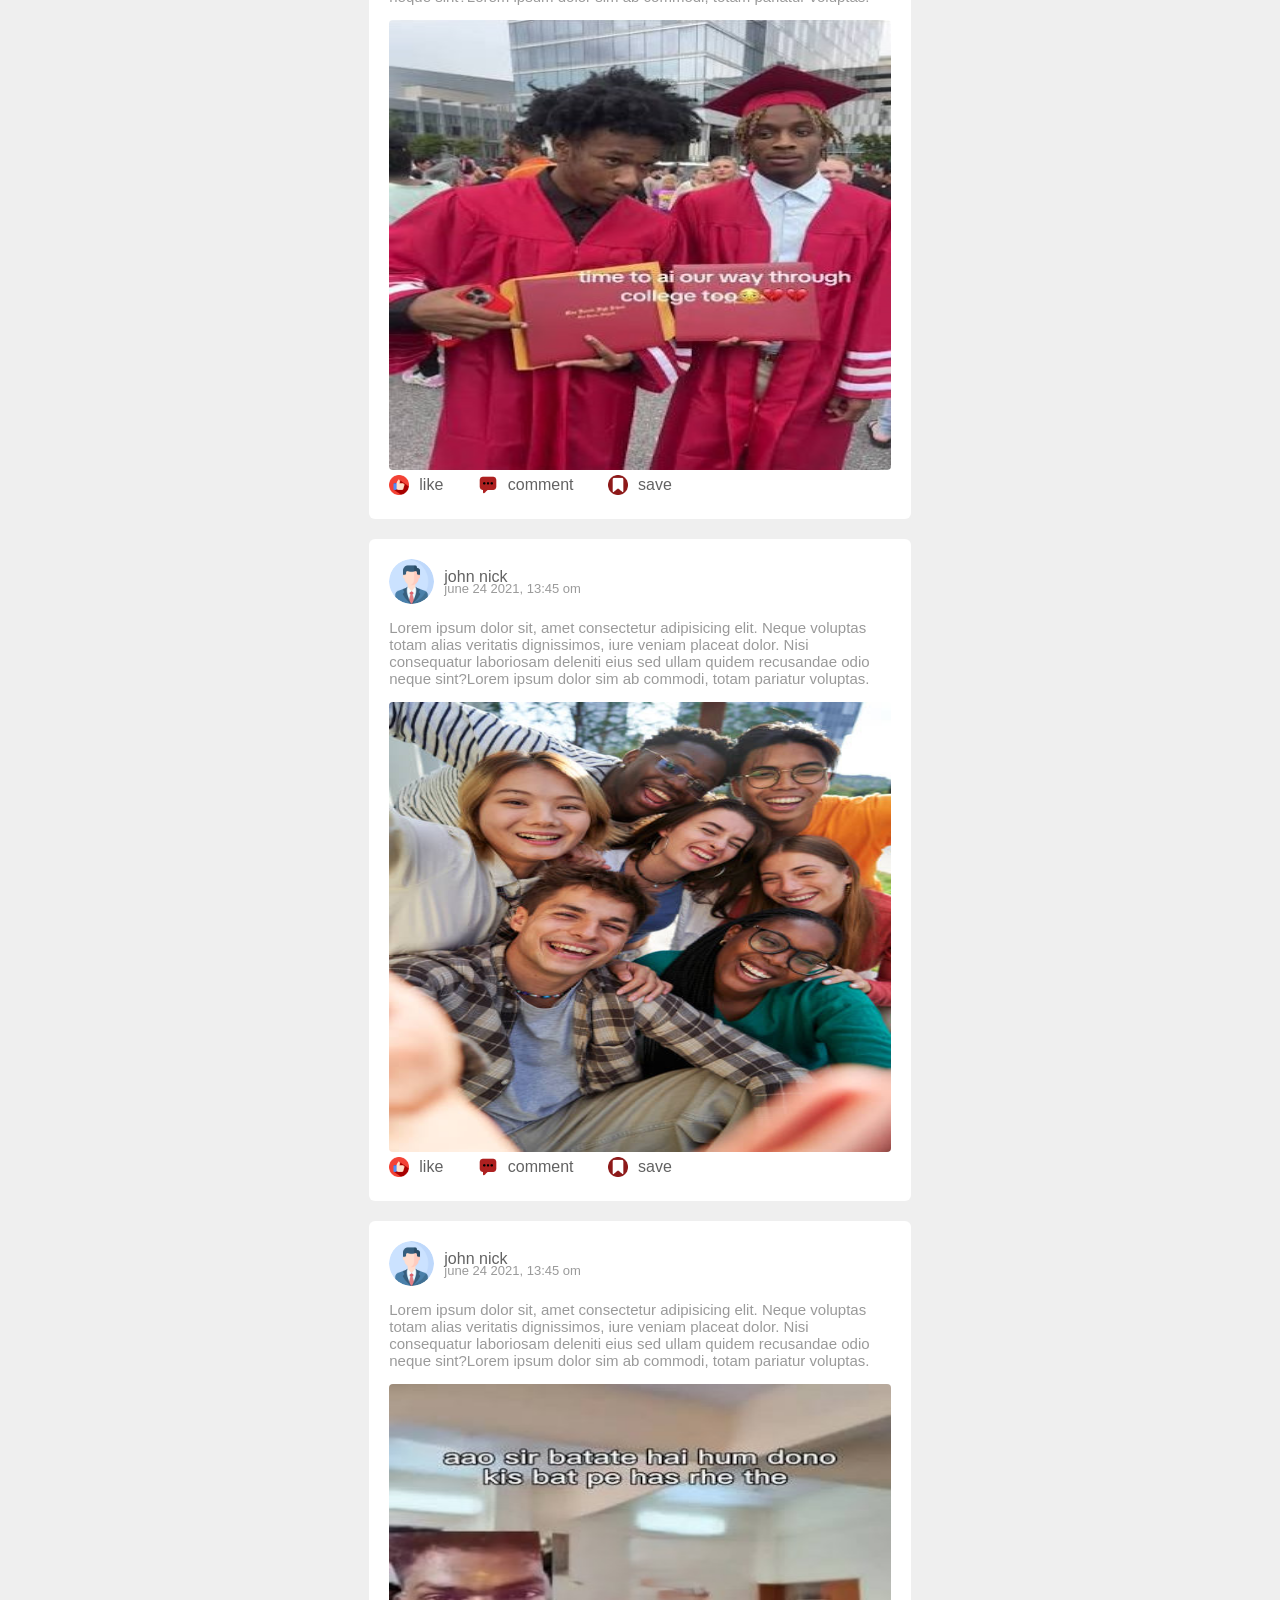
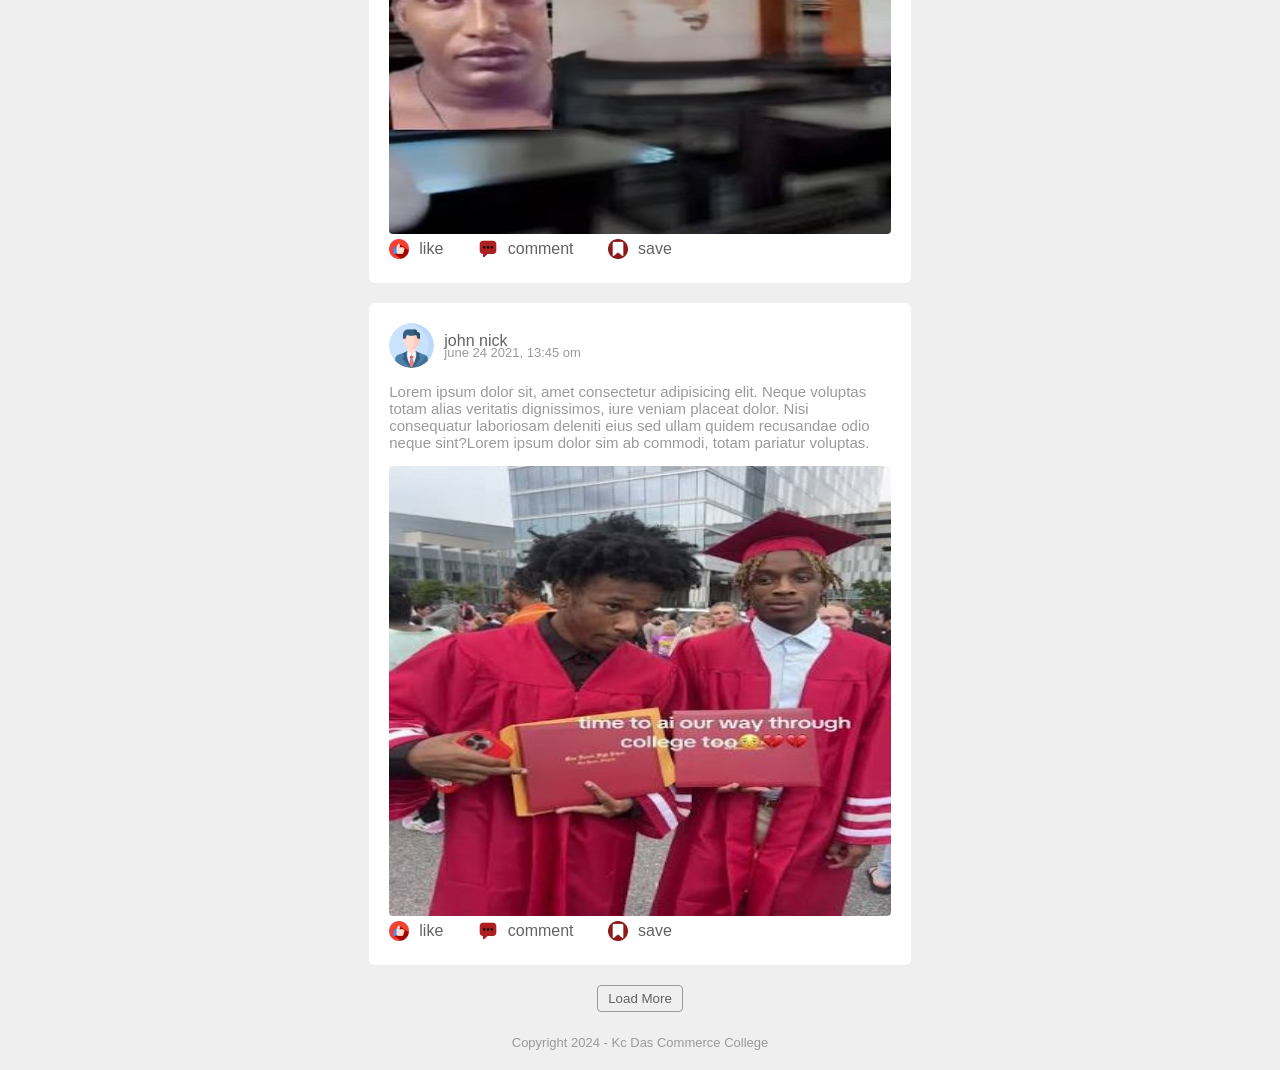
==== commit a6d92bf8: "fix in the ui" ====
--- a/homepage1.html
+++ b/homepage1.html
@@ -1,255 +1,255 @@
-<html>
-
-<head>
-
-    <title>Homepage</title>
-    <link rel="stylesheet" href="homepagecss1.css">
-</head>
-
-<body>
-    <nav>
-        <div class="nav-left">
-            <h2 class="logo">KcGram</h2>
-            <ul>
-                <li><img src="public/images/admin.jpg">icon</li>
-                <li><img src="public/images/student.jpg">icon</li>
-                <li><img src="public/images/faculty.jpg">icon</li>
-            </ul>
-
-        </div>
-        <div class="nav-right">
-            <div class="search">
-                <input class="search" type="text" placeholder="search">
-            </div>
-
-            <div class="profileicon online" onclick="settingsMenuToggle()">
-                <img src="public/images/ine.png">
-            </div>
-        </div>
-
-
-        <div class="profile-settings">
-            <div id="dark-btn" >
-                <span></span>
-            </div>
-            <div class="div-settings">
-
-
-                <div class="user">
-                    <img src="public/images/ine.png">
-                    <div>
-                        <p>john nick</p>
-                        <a href="#">Profile</a>
-                    </div>
-                </div>
-                <hr>
-                <div class="user">
-                    <img src="public/images/ine.png">
-                    <div>
-                        <p>john nick</p>
-                        <a href="#">Settings</a>
-                    </div>
-                </div>
-
-                <hr>
-                <div class="settings-link">
-                    <img src="public/images/settings.png" class="settings-icon"><a href="#">Settings & privacy > </a>
-                </div>
-                <div class="settings-link">
-                    <img src="public/images/logout.png" class="settings-icon"><a href="#">Logout > </a>
-                </div>
-
-            </div>
-    </nav>
-
-
-
-    <div class="container">
-
-
-        <div class="left-content">
-            <div class="links">
-                <a href="#"><img src="public/images/news.png">Latest news</a>
-                <a href="#"><img src="public/images/friends.png">friends</a>
-                <a href="#"><img src="public/images/groups.png">groups</a>
-                <a href="#"><img src="public/images/market.png">marketplace</a>
-                <a href="#"><img src="public/images/more.png">seemore</a>
-            </div>
-            <div class="shortcut">
-                <p>Your Channels</p><br>
-                <a href="#"><img src="public/images/w1.png">web develo9pers</a>
-                <a href="#"><img src="public/images/w2.png">web desthrers</a>
-                <a href="#"><img src="public/images/w1.png">web defyjrdy9pers</a>
-                <a href="#"><img src="public/images/w2.png">web devetrhxzrs</a>
-                <a href="#"><img src="public/images/w1.png">web devetrhxzrs</a>
-            </div>
-        </div>
-
-
-        <div class="middle-content">
-            <div class="post-container">
-                <div class="user">
-                    <img src="public/images/ine.png">
-                    <div>
-                        <p>john nick</p>
-                        <span>june 24 2021, 13:45 om</span>
-                    </div>
-                </div>
-                <p class="p-text">Lorem ipsum dolor sit, amet consectetur adipisicing elit. Neque voluptas totam alias
-                    veritatis dignissimos, iure veniam placeat dolor. Nisi consequatur laboriosam deleniti eius sed
-                    ullam quidem recusandae odio neque sint?Lorem ipsum dolor sim ab commodi, totam pariatur voluptas.
-                </p>
-                <img src="public/images/1.jpg" class="post-img">
-                <div class="post-row">
-                    <div class="activityicons">
-                        <div><img src="public/images/like.png">like</div>
-                        <div><img src="public/images/chat.png">comment</div>
-                        <div><img src="public/images/save.png">save</div>
-                    </div>
-                </div>
-            </div>
-            <div class="post-container">
-                <div class="user">
-                    <img src="public/images/ine.png">
-                    <div>
-                        <p>john nick</p>
-                        <span>june 24 2021, 13:45 om</span>
-                    </div>
-                </div>
-                <p class="p-text">Lorem ipsum dolor sit, amet consectetur adipisicing elit. Neque voluptas totam alias
-                    veritatis dignissimos, iure veniam placeat dolor. Nisi consequatur laboriosam deleniti eius sed
-                    ullam quidem recusandae odio neque sint?Lorem ipsum dolor sim ab commodi, totam pariatur voluptas.
-                </p>
-                <img src="public/images/2.jpg" class="post-img">
-                <div class="post-row">
-                    <div class="activityicons">
-                        <div><img src="public/images/like.png">like</div>
-                        <div><img src="public/images/chat.png">comment</div>
-                        <div><img src="public/images/save.png">save</div>
-                    </div>
-                </div>
-            </div>
-            <div class="post-container">
-                <div class="user">
-                    <img src="public/images/ine.png">
-                    <div>
-                        <p>john nick</p>
-                        <span>june 24 2021, 13:45 om</span>
-                    </div>
-                </div>
-                <p class="p-text">Lorem ipsum dolor sit, amet consectetur adipisicing elit. Neque voluptas totam alias
-                    veritatis dignissimos, iure veniam placeat dolor. Nisi consequatur laboriosam deleniti eius sed
-                    ullam quidem recusandae odio neque sint?Lorem ipsum dolor sim ab commodi, totam pariatur voluptas.
-                </p>
-                <img src="public/images/3.jpg" class="post-img">
-                <div class="post-row">
-                    <div class="activityicons">
-                        <div><img src="public/images/like.png">like</div>
-                        <div><img src="public/images/chat.png">comment</div>
-                        <div><img src="public/images/save.png">save</div>
-                    </div>
-                </div>
-            </div>
-            <div class="post-container">
-                <div class="user">
-                    <img src="public/images/ine.png">
-                    <div>
-                        <p>john nick</p>
-                        <span>june 24 2021, 13:45 om</span>
-                    </div>
-                </div>
-                <p class="p-text">Lorem ipsum dolor sit, amet consectetur adipisicing elit. Neque voluptas totam alias
-                    veritatis dignissimos, iure veniam placeat dolor. Nisi consequatur laboriosam deleniti eius sed
-                    ullam quidem recusandae odio neque sint?Lorem ipsum dolor sim ab commodi, totam pariatur voluptas.
-                </p>
-                <img src="public/images/1.jpg" class="post-img">
-                <div class="post-row">
-                    <div class="activityicons">
-                        <div><img src="public/images/like.png">like</div>
-                        <div><img src="public/images/chat.png">comment</div>
-                        <div><img src="public/images/save.png">save</div>
-                    </div>
-                </div>
-            </div>
-            <div class="post-container">
-                <div class="user">
-                    <img src="public/images/ine.png">
-                    <div>
-                        <p>john nick</p>
-                        <span>june 24 2021, 13:45 om</span>
-                    </div>
-                </div>
-                <p class="p-text">Lorem ipsum dolor sit, amet consectetur adipisicing elit. Neque voluptas totam alias
-                    veritatis dignissimos, iure veniam placeat dolor. Nisi consequatur laboriosam deleniti eius sed
-                    ullam quidem recusandae odio neque sint?Lorem ipsum dolor sim ab commodi, totam pariatur voluptas.
-                </p>
-                <img src="public/images/2.jpg" class="post-img">
-                <div class="post-row">
-                    <div class="activityicons">
-                        <div><img src="public/images/like.png">like</div>
-                        <div><img src="public/images/chat.png">comment</div>
-                        <div><img src="public/images/save.png">save</div>
-                    </div>
-                </div>
-            </div>
-            <div class="post-container">
-                <div class="user">
-                    <img src="public/images/ine.png">
-                    <div>
-                        <p>john nick</p>
-                        <span>june 24 2021, 13:45 om</span>
-                    </div>
-                </div>
-                <p class="p-text">Lorem ipsum dolor sit, amet consectetur adipisicing elit. Neque voluptas totam alias
-                    veritatis dignissimos, iure veniam placeat dolor. Nisi consequatur laboriosam deleniti eius sed
-                    ullam quidem recusandae odio neque sint?Lorem ipsum dolor sim ab commodi, totam pariatur voluptas.
-                </p>
-                <img src="public/images/3.jpg" class="post-img">
-                <div class="post-row">
-                    <div class="activityicons">
-                        <div><img src="public/images/like.png">like</div>
-                        <div><img src="public/images/chat.png">comment</div>
-                        <div><img src="public/images/save.png">save</div>
-                    </div>
-                </div>
-            </div>
-            <button type="button" class="loadmorebtn">Load More</button>
-        </div>
-
-
-        <div class="right-content">
-            <div class="title">
-                <h4>Events</h4>
-                <a href="#">see all</a>
-            </div>
-            <div class="event">
-                <div class="left-event">
-                    <h3>18</h3>
-                    <span>March</span>
-                </div>
-                <div class="right-event">
-                    <h4>Social Media</h4>
-                    <p>Willosn park</p>
-                    <a href="#">more info</a>
-                </div>
-            </div>
-            <div class="event">
-                <div class="left-event">
-                    <h3>18</h3>
-                    <span>March</span>
-                </div>
-                <div class="right-event">
-                    <h4>Social Media</h4>
-                    <p>Willosn park</p>
-                    <a href="#">more info</a>
-                </div>
-            </div>
-        </div>
-    </div>
-    <div class="footer">
-        <p>Copyright 2024 - Kc Das Commerce College</p>
-    </div>
-    <script src="homepagescript.js"></script>
-</body>
-
+<html>
+
+<head>
+
+    <title>Homepage</title>
+    <link rel="stylesheet" href="homepagecss1.css">
+</head>
+
+<body>
+    <nav>
+        <div class="nav-left">
+            <h2 class="logo">KcGram</h2>
+            <ul>
+                <li><img src="public/images/admin.jpg">icon</li>
+                <li><img src="public/images/student.jpg">icon</li>
+                <li><img src="public/images/faculty.jpg">icon</li>
+            </ul>
+
+        </div>
+        <div class="nav-right">
+            <div class="search">
+                <input class="search" type="text" placeholder="search">
+            </div>
+
+            <div class="profileicon online" onclick="settingsMenuToggle()">
+                <img src="public/images/ine.png">
+            </div>
+        </div>
+
+
+        <div class="profile-settings">
+            <div id="dark-btn" >
+                <span></span>
+            </div>
+            <div class="div-settings">
+
+
+                <div class="user">
+                    <img src="public/images/ine.png">
+                    <div>
+                        <p>john nick</p>
+                        <a href="#">Profile</a>
+                    </div>
+                </div>
+                <hr>
+                <div class="user">
+                    <img src="public/images/ine.png">
+                    <div>
+                        <p>john nick</p>
+                        <a href="#">Settings</a>
+                    </div>
+                </div>
+
+                <hr>
+                <div class="settings-link">
+                    <img src="public/images/settings.png" class="settings-icon"><a href="#">Settings & privacy > </a>
+                </div>
+                <div class="settings-link">
+                    <img src="public/images/logout.png" class="settings-icon"><a href="#">Logout > </a>
+                </div>
+
+            </div>
+    </nav>
+
+
+
+    <div class="container">
+
+
+        <div class="left-content">
+            <div class="links">
+                <a href="#"><img src="public/images/news.png">Latest news</a>
+                <a href="#"><img src="public/images/friends.png">friends</a>
+                <a href="#"><img src="public/images/groups.png">groups</a>
+                <a href="#"><img src="public/images/market.png">marketplace</a>
+                <a href="#"><img src="public/images/more.png">seemore</a>
+            </div>
+            <div class="shortcut">
+                <p>Your Channels</p><br>
+                <a href="#"><img src="public/images/w1.png">web develo9pers</a>
+                <a href="#"><img src="public/images/w2.png">web desthrers</a>
+                <a href="#"><img src="public/images/w1.png">web defyjrdy9pers</a>
+                <a href="#"><img src="public/images/w2.png">web devetrhxzrs</a>
+                <a href="#"><img src="public/images/w1.png">web devetrhxzrs</a>
+            </div>
+        </div>
+
+
+        <div class="middle-content">
+            <div class="post-container">
+                <div class="user">
+                    <img src="public/images/ine.png">
+                    <div>
+                        <p>john nick</p>
+                        <span>june 24 2021, 13:45 om</span>
+                    </div>
+                </div>
+                <p class="p-text">Lorem ipsum dolor sit, amet consectetur adipisicing elit. Neque voluptas totam alias
+                    veritatis dignissimos, iure veniam placeat dolor. Nisi consequatur laboriosam deleniti eius sed
+                    ullam quidem recusandae odio neque sint?Lorem ipsum dolor sim ab commodi, totam pariatur voluptas.
+                </p>
+                <img src="public/images/1.jpg" class="post-img">
+                <div class="post-row">
+                    <div class="activityicons">
+                        <div><img src="public/images/like.png">like</div>
+                        <div><img src="public/images/chat.png">comment</div>
+                        <div><img src="public/images/save.png">save</div>
+                    </div>
+                </div>
+            </div>
+            <div class="post-container">
+                <div class="user">
+                    <img src="public/images/ine.png">
+                    <div>
+                        <p>john nick</p>
+                        <span>june 24 2021, 13:45 om</span>
+                    </div>
+                </div>
+                <p class="p-text">Lorem ipsum dolor sit, amet consectetur adipisicing elit. Neque voluptas totam alias
+                    veritatis dignissimos, iure veniam placeat dolor. Nisi consequatur laboriosam deleniti eius sed
+                    ullam quidem recusandae odio neque sint?Lorem ipsum dolor sim ab commodi, totam pariatur voluptas.
+                </p>
+                <img src="public/images/2.jpg" class="post-img">
+                <div class="post-row">
+                    <div class="activityicons">
+                        <div><img src="public/images/like.png">like</div>
+                        <div><img src="public/images/chat.png">comment</div>
+                        <div><img src="public/images/save.png">save</div>
+                    </div>
+                </div>
+            </div>
+            <div class="post-container">
+                <div class="user">
+                    <img src="public/images/ine.png">
+                    <div>
+                        <p>john nick</p>
+                        <span>june 24 2021, 13:45 om</span>
+                    </div>
+                </div>
+                <p class="p-text">Lorem ipsum dolor sit, amet consectetur adipisicing elit. Neque voluptas totam alias
+                    veritatis dignissimos, iure veniam placeat dolor. Nisi consequatur laboriosam deleniti eius sed
+                    ullam quidem recusandae odio neque sint?Lorem ipsum dolor sim ab commodi, totam pariatur voluptas.
+                </p>
+                <img src="public/images/3.jpg" class="post-img">
+                <div class="post-row">
+                    <div class="activityicons">
+                        <div><img src="public/images/like.png">like</div>
+                        <div><img src="public/images/chat.png">comment</div>
+                        <div><img src="public/images/save.png">save</div>
+                    </div>
+                </div>
+            </div>
+            <div class="post-container">
+                <div class="user">
+                    <img src="public/images/ine.png">
+                    <div>
+                        <p>john nick</p>
+                        <span>june 24 2021, 13:45 om</span>
+                    </div>
+                </div>
+                <p class="p-text">Lorem ipsum dolor sit, amet consectetur adipisicing elit. Neque voluptas totam alias
+                    veritatis dignissimos, iure veniam placeat dolor. Nisi consequatur laboriosam deleniti eius sed
+                    ullam quidem recusandae odio neque sint?Lorem ipsum dolor sim ab commodi, totam pariatur voluptas.
+                </p>
+                <img src="public/images/1.jpg" class="post-img">
+                <div class="post-row">
+                    <div class="activityicons">
+                        <div><img src="public/images/like.png">like</div>
+                        <div><img src="public/images/chat.png">comment</div>
+                        <div><img src="public/images/save.png">save</div>
+                    </div>
+                </div>
+            </div>
+            <div class="post-container">
+                <div class="user">
+                    <img src="public/images/ine.png">
+                    <div>
+                        <p>john nick</p>
+                        <span>june 24 2021, 13:45 om</span>
+                    </div>
+                </div>
+                <p class="p-text">Lorem ipsum dolor sit, amet consectetur adipisicing elit. Neque voluptas totam alias
+                    veritatis dignissimos, iure veniam placeat dolor. Nisi consequatur laboriosam deleniti eius sed
+                    ullam quidem recusandae odio neque sint?Lorem ipsum dolor sim ab commodi, totam pariatur voluptas.
+                </p>
+                <img src="public/images/2.jpg" class="post-img">
+                <div class="post-row">
+                    <div class="activityicons">
+                        <div><img src="public/images/like.png">like</div>
+                        <div><img src="public/images/chat.png">comment</div>
+                        <div><img src="public/images/save.png">save</div>
+                    </div>
+                </div>
+            </div>
+            <div class="post-container">
+                <div class="user">
+                    <img src="public/images/ine.png">
+                    <div>
+                        <p>john nick</p>
+                        <span>june 24 2021, 13:45 om</span>
+                    </div>
+                </div>
+                <p class="p-text">Lorem ipsum dolor sit, amet consectetur adipisicing elit. Neque voluptas totam alias
+                    veritatis dignissimos, iure veniam placeat dolor. Nisi consequatur laboriosam deleniti eius sed
+                    ullam quidem recusandae odio neque sint?Lorem ipsum dolor sim ab commodi, totam pariatur voluptas.
+                </p>
+                <img src="public/images/3.jpg" class="post-img">
+                <div class="post-row">
+                    <div class="activityicons">
+                        <div><img src="public/images/like.png">like</div>
+                        <div><img src="public/images/chat.png">comment</div>
+                        <div><img src="public/images/save.png">save</div>
+                    </div>
+                </div>
+            </div>
+            <button type="button" class="loadmorebtn">Load More</button>
+        </div>
+
+
+        <div class="right-content">
+            <div class="title">
+                <h4>Events</h4>
+                <a href="#">see all</a>
+            </div>
+            <div class="event">
+                <div class="left-event">
+                    <h3>18</h3>
+                    <span>March</span>
+                </div>
+                <div class="right-event">
+                    <h4>Social Media</h4>
+                    <p>Willosn park</p>
+                    <a href="#">more info</a>
+                </div>
+            </div>
+            <div class="event">
+                <div class="left-event">
+                    <h3>18</h3>
+                    <span>March</span>
+                </div>
+                <div class="right-event">
+                    <h4>Social Media</h4>
+                    <p>Willosn park</p>
+                    <a href="#">more info</a>
+                </div>
+            </div>
+        </div>
+    </div>
+    <div class="footer">
+        <p>Copyright 2024 - Kc Das Commerce College</p>
+    </div>
+    <script src="homepagescript.js"></script>
+</body>
+
 </html>
--- a/homepagecss1.css
+++ b/homepagecss1.css
@@ -1,379 +1,379 @@
-        * {
-            margin: 0;
-            padding: 0;
-            font-family: 'century gothic', sans-serif;
-            box-sizing: border-box;
-        }
-
-        :root {
-            --body-color: #efefef;
-            --nav-color: #8d1919;
-            --bg-color: #fff;
-        }
-
-        .dark-theme {
-            --body-color: #0a0a0a;
-            --nav-color: #8d1919;
-            --bg-color: #000;
-        }
-
-
-        body {
-            background: var(--body-color);
-            transition: background 0.3s;
-        }
-
-        nav {
-            display: flex;
-            align-items: center;
-            justify-content: space-between;
-            background: var(--nav-color);
-            padding: 4px 5%;
-            top: 0;
-            position: sticky;
-            z-index: 100;
-        }
-
-        .search {
-            background: #efefef;
-            width: 200px;
-            display: flex;
-            border-radius: 20px;
-            align-items: center;
-            justify-content: center;
-            padding: 0px 15px;
-        }
-
-        .nav-left,
-        .nav-right {
-            display: flex;
-            align-items: center;
-        }
-
-        .nav-left ul li {
-            list-style: none;
-            display: inline-block;
-        }
-
-        .logo {
-            font-size: 45px;
-            word-spacing: 2px;
-            font-family: Tw Cen MT Condensed;
-            margin-right: 30px;
-        }
-
-        .nav-left ul li img {
-            width: 30px;
-            height: 30px;
-            border-radius: 50%;
-        }
-
-        .profileicon {
-            margin-left: 30px;
-        }
-
-        .online {
-            position: relative;
-        }
-
-        .online::after {
-            content: '';
-            width: 7px;
-            height: 7px;
-            border: 2px solid #fff;
-            border-radius: 50%;
-            background: #41db51;
-            position: absolute;
-            top: 0;
-            right: 0;
-        }
-
-        .profileicon img {
-            width: 40px;
-            border-radius: 50%;
-            cursor: pointer;
-        }
-
-        .search input {
-            width: 100%;
-            background: transparent;
-            padding: 10px;
-            outline: none;
-            border: 0;
-        }
-
-        .container {
-            display: flex;
-            justify-content: space-between;
-            padding: 13px 5%;
-        }
-
-        .left-content {
-            flex-basis: 25%;
-            position: sticky;
-            top: 70px;
-            align-self: flex-start;
-
-        }
-
-        .right-content {
-            flex-basis: 25%;
-            position: sticky;
-            top: 70px;
-            align-self: flex-start;
-            background: var(--bg-color);
-            padding: 20px;
-            border-radius: 4px;
-            color: #626262;
-        }
-
-        .middle-content {
-            flex-basis: 47%;
-        }
-
-        .links a,
-        .shortcut a {
-            text-decoration: none;
-            display: flex;
-            align-items: center;
-            margin-bottom: 30px;
-            color: #626262;
-            width: fit-content;
-        }
-        .shortcut a img {
-            border-radius: 50%;
-            width: 30px;
-            height: 30px;
-            margin-right: 15px;
-        }
-        .links a img {
-            width: 25px;
-            margin-right: 15px;
-        }
-
-        .links a:last-child {
-            color: #1876f2;
-        }
-
-        .links {
-            border-bottom: 1px solid #8d1919;
-        }
-
-        .title {
-            display: flex;
-            align-items: center;
-            justify-content: space-between;
-            margin-bottom: 18px;
-        }
-
-        .title h4 {
-            font-weight: 600;
-            font-size: 16px;
-        }
-
-        .title a {
-            text-decoration: none;
-            color: #13407a;
-            font-size: 12px;
-        }
-
-        .event {
-            display: flex;
-            font-size: 14px;
-            margin-bottom: 20px;
-        }
-
-        .left-event {
-            border-radius: 10px;
-            height: 65px;
-            width: 65px;
-            margin-right: 15px;
-            padding-top: 10px;
-            text-align: center;
-            position: relative;
-            overflow: hidden;
-            box-shadow: 0 0 10px rgba(0, 0, 0, 0.1);
-        }
-
-        .event p {
-            font-size: 12px;
-        }
-
-        .event a {
-            font-size: 12px;
-            text-decoration: none;
-            color: #1876f2;
-        }
-
-        .left-event span {
-            position: absolute;
-            bottom: 0;
-            left: 0;
-            width: 100%;
-            background: #8d1919;
-            color: #fff;
-            font-size: 10px;
-            padding: 4px 0;
-        }
-
-        .user {
-            display: flex;
-            align-items: center;
-        }
-
-        .user img {
-            width: 45px;
-            border-radius: 50%;
-            margin-right: 10px;
-        }
-
-        .user p {
-            margin-bottom: -5px;
-            font-weight: 500;
-            color: #626262
-        }
-
-        .post-container {
-            width: 100%;
-            background: var(--bg-color);
-            border-radius: 6px;
-            padding: 20px;
-            color: #626262;
-            margin: 20px 0;
-        }
-
-        .user span {
-            font-size: 13px;
-            color: #9a9a9a;
-        }
-
-        .p-text {
-            color: #9a9a9a;
-            margin: 15px 0;
-            font-size: 15px;
-        }
-
-        .post-img {
-            width: 100%;
-            max-height: 450px;
-            border-radius: 4px;
-            margin-bottom: 5px;
-        }
-
-        .post-row {
-            display: flex;
-            align-items: center;
-            justify-content: space-between;
-        }
-
-        .activityicons div img {
-            width: 20px;
-            margin-right: 10px;
-        }
-
-        .activityicons div {
-            display: inline-flex;
-            align-items: center;
-            margin-right: 30px;
-        }
-
-        .loadmorebtn {
-            display: block;
-            margin: auto;
-            cursor: pointer;
-            padding: 5px 10px;
-            border: 1px solid #9a9a9a;
-            background: transparent;
-            color: #626262;
-            border-radius: 4px;
-        }
-
-        .footer {
-            text-align: center;
-            color: #9a9a9a;
-            padding: 10px 0 20px;
-            font-size: 13px;
-        }
-
-        .profile-settings {
-            position: absolute;
-            width: 90%;
-            max-width: 350px;
-            background: var(--bg-color);
-            box-shadow: 0 0 10px rgba(0, 0, 0, 0.4);
-            border-radius: 4px;
-            overflow: hidden;
-            top: 108%;
-            right: 5%;
-            max-height: 0;
-            transition: max-height 0.3s;
-        }
-
-        .profile-settings-height {
-            max-height: 450px;
-        }
-
-        .user a {
-            font-size: 12px;
-            color: #1876f2;
-            text-decoration: none;
-        }
-
-        .div-settings {
-            padding: 20px;
-        }
-
-        .div-settings hr {
-            border: 0;
-            height: 1px;
-            background: #9a9a9a;
-            margin: 15px 0;
-        }
-
-        .settings-link {
-            display: flex;
-            align-items: center;
-            margin: 15px 0;
-        }
-
-        .settings-link .settings-icon {
-            width: 30px;
-            margin-right: 10px;
-            border-radius: 50%;
-        }
-
-        .settings-link a {
-            display: flex;
-            flex: 1;
-            align-items: center;
-            justify-content: space-between;
-            text-decoration: none;
-            color: #626262
-        }
-
-        #dark-btn {
-            position: absolute;
-            top: 20px;
-            right: 20px;
-            background: #ccc;
-            width: 45px;
-            border-radius: 15px;
-            padding: 2px 3px;
-            cursor: pointer;
-            display: flex;
-            transition: padding-left 0.5s, background 0.5s;
-        }
-
-        #dark-btn span {
-            width: 18px;
-            height: 18px;
-            background: #fff;
-            border-radius: 50%;
-            display: inline-block;
-        }
-
-        #dark-btn.dark-btn-on {
-            padding-left: 23px;
-            background: #0a0a0a;
-
+        * {
+            margin: 0;
+            padding: 0;
+            font-family: 'century gothic', sans-serif;
+            box-sizing: border-box;
+        }
+
+        :root {
+            --body-color: #efefef;
+            --nav-color: #8d1919;
+            --bg-color: #fff;
+        }
+
+        .dark-theme {
+            --body-color: #0a0a0a;
+            --nav-color: #8d1919;
+            --bg-color: #000;
+        }
+
+
+        body {
+            background: var(--body-color);
+            transition: background 0.3s;
+        }
+
+        nav {
+            display: flex;
+            align-items: center;
+            justify-content: space-between;
+            background: var(--nav-color);
+            padding: 4px 5%;
+            top: 0;
+            position: sticky;
+            z-index: 100;
+        }
+
+        .search {
+            background: #efefef;
+            width: 200px;
+            display: flex;
+            border-radius: 20px;
+            align-items: center;
+            justify-content: center;
+            padding: 0px 15px;
+        }
+
+        .nav-left,
+        .nav-right {
+            display: flex;
+            align-items: center;
+        }
+
+        .nav-left ul li {
+            list-style: none;
+            display: inline-block;
+        }
+
+        .logo {
+            font-size: 45px;
+            word-spacing: 2px;
+            font-family: Tw Cen MT Condensed;
+            margin-right: 30px;
+        }
+
+        .nav-left ul li img {
+            width: 30px;
+            height: 30px;
+            border-radius: 50%;
+        }
+
+        .profileicon {
+            margin-left: 30px;
+        }
+
+        .online {
+            position: relative;
+        }
+
+        .online::after {
+            content: '';
+            width: 7px;
+            height: 7px;
+            border: 2px solid #fff;
+            border-radius: 50%;
+            background: #41db51;
+            position: absolute;
+            top: 0;
+            right: 0;
+        }
+
+        .profileicon img {
+            width: 40px;
+            border-radius: 50%;
+            cursor: pointer;
+        }
+
+        .search input {
+            width: 100%;
+            background: transparent;
+            padding: 10px;
+            outline: none;
+            border: 0;
+        }
+
+        .container {
+            display: flex;
+            justify-content: space-between;
+            padding: 13px 5%;
+        }
+
+        .left-content {
+            flex-basis: 25%;
+            position: sticky;
+            top: 70px;
+            align-self: flex-start;
+
+        }
+
+        .right-content {
+            flex-basis: 25%;
+            position: sticky;
+            top: 70px;
+            align-self: flex-start;
+            background: var(--bg-color);
+            padding: 20px;
+            border-radius: 4px;
+            color: #626262;
+        }
+
+        .middle-content {
+            flex-basis: 47%;
+        }
+
+        .links a,
+        .shortcut a {
+            text-decoration: none;
+            display: flex;
+            align-items: center;
+            margin-bottom: 30px;
+            color: #626262;
+            width: fit-content;
+        }
+        .shortcut a img {
+            border-radius: 50%;
+            width: 30px;
+            height: 30px;
+            margin-right: 15px;
+        }
+        .links a img {
+            width: 25px;
+            margin-right: 15px;
+        }
+
+        .links a:last-child {
+            color: #1876f2;
+        }
+
+        .links {
+            border-bottom: 1px solid #8d1919;
+        }
+
+        .title {
+            display: flex;
+            align-items: center;
+            justify-content: space-between;
+            margin-bottom: 18px;
+        }
+
+        .title h4 {
+            font-weight: 600;
+            font-size: 16px;
+        }
+
+        .title a {
+            text-decoration: none;
+            color: #13407a;
+            font-size: 12px;
+        }
+
+        .event {
+            display: flex;
+            font-size: 14px;
+            margin-bottom: 20px;
+        }
+
+        .left-event {
+            border-radius: 10px;
+            height: 65px;
+            width: 65px;
+            margin-right: 15px;
+            padding-top: 10px;
+            text-align: center;
+            position: relative;
+            overflow: hidden;
+            box-shadow: 0 0 10px rgba(0, 0, 0, 0.1);
+        }
+
+        .event p {
+            font-size: 12px;
+        }
+
+        .event a {
+            font-size: 12px;
+            text-decoration: none;
+            color: #1876f2;
+        }
+
+        .left-event span {
+            position: absolute;
+            bottom: 0;
+            left: 0;
+            width: 100%;
+            background: #8d1919;
+            color: #fff;
+            font-size: 10px;
+            padding: 4px 0;
+        }
+
+        .user {
+            display: flex;
+            align-items: center;
+        }
+
+        .user img {
+            width: 45px;
+            border-radius: 50%;
+            margin-right: 10px;
+        }
+
+        .user p {
+            margin-bottom: -5px;
+            font-weight: 500;
+            color: #626262
+        }
+
+        .post-container {
+            width: 100%;
+            background: var(--bg-color);
+            border-radius: 6px;
+            padding: 20px;
+            color: #626262;
+            margin: 20px 0;
+        }
+
+        .user span {
+            font-size: 13px;
+            color: #9a9a9a;
+        }
+
+        .p-text {
+            color: #9a9a9a;
+            margin: 15px 0;
+            font-size: 15px;
+        }
+
+        .post-img {
+            width: 100%;
+            max-height: 450px;
+            border-radius: 4px;
+            margin-bottom: 5px;
+        }
+
+        .post-row {
+            display: flex;
+            align-items: center;
+            justify-content: space-between;
+        }
+
+        .activityicons div img {
+            width: 20px;
+            margin-right: 10px;
+        }
+
+        .activityicons div {
+            display: inline-flex;
+            align-items: center;
+            margin-right: 30px;
+        }
+
+        .loadmorebtn {
+            display: block;
+            margin: auto;
+            cursor: pointer;
+            padding: 5px 10px;
+            border: 1px solid #9a9a9a;
+            background: transparent;
+            color: #626262;
+            border-radius: 4px;
+        }
+
+        .footer {
+            text-align: center;
+            color: #9a9a9a;
+            padding: 10px 0 20px;
+            font-size: 13px;
+        }
+
+        .profile-settings {
+            position: absolute;
+            width: 90%;
+            max-width: 350px;
+            background: var(--bg-color);
+            box-shadow: 0 0 10px rgba(0, 0, 0, 0.4);
+            border-radius: 4px;
+            overflow: hidden;
+            top: 108%;
+            right: 5%;
+            max-height: 0;
+            transition: max-height 0.3s;
+        }
+
+        .profile-settings-height {
+            max-height: 450px;
+        }
+
+        .user a {
+            font-size: 12px;
+            color: #1876f2;
+            text-decoration: none;
+        }
+
+        .div-settings {
+            padding: 20px;
+        }
+
+        .div-settings hr {
+            border: 0;
+            height: 1px;
+            background: #9a9a9a;
+            margin: 15px 0;
+        }
+
+        .settings-link {
+            display: flex;
+            align-items: center;
+            margin: 15px 0;
+        }
+
+        .settings-link .settings-icon {
+            width: 30px;
+            margin-right: 10px;
+            border-radius: 50%;
+        }
+
+        .settings-link a {
+            display: flex;
+            flex: 1;
+            align-items: center;
+            justify-content: space-between;
+            text-decoration: none;
+            color: #626262
+        }
+
+        #dark-btn {
+            position: absolute;
+            top: 20px;
+            right: 20px;
+            background: #ccc;
+            width: 45px;
+            border-radius: 15px;
+            padding: 2px 3px;
+            cursor: pointer;
+            display: flex;
+            transition: padding-left 0.5s, background 0.5s;
+        }
+
+        #dark-btn span {
+            width: 18px;
+            height: 18px;
+            background: #fff;
+            border-radius: 50%;
+            display: inline-block;
+        }
+
+        #dark-btn.dark-btn-on {
+            padding-left: 23px;
+            background: #0a0a0a;
+
         }
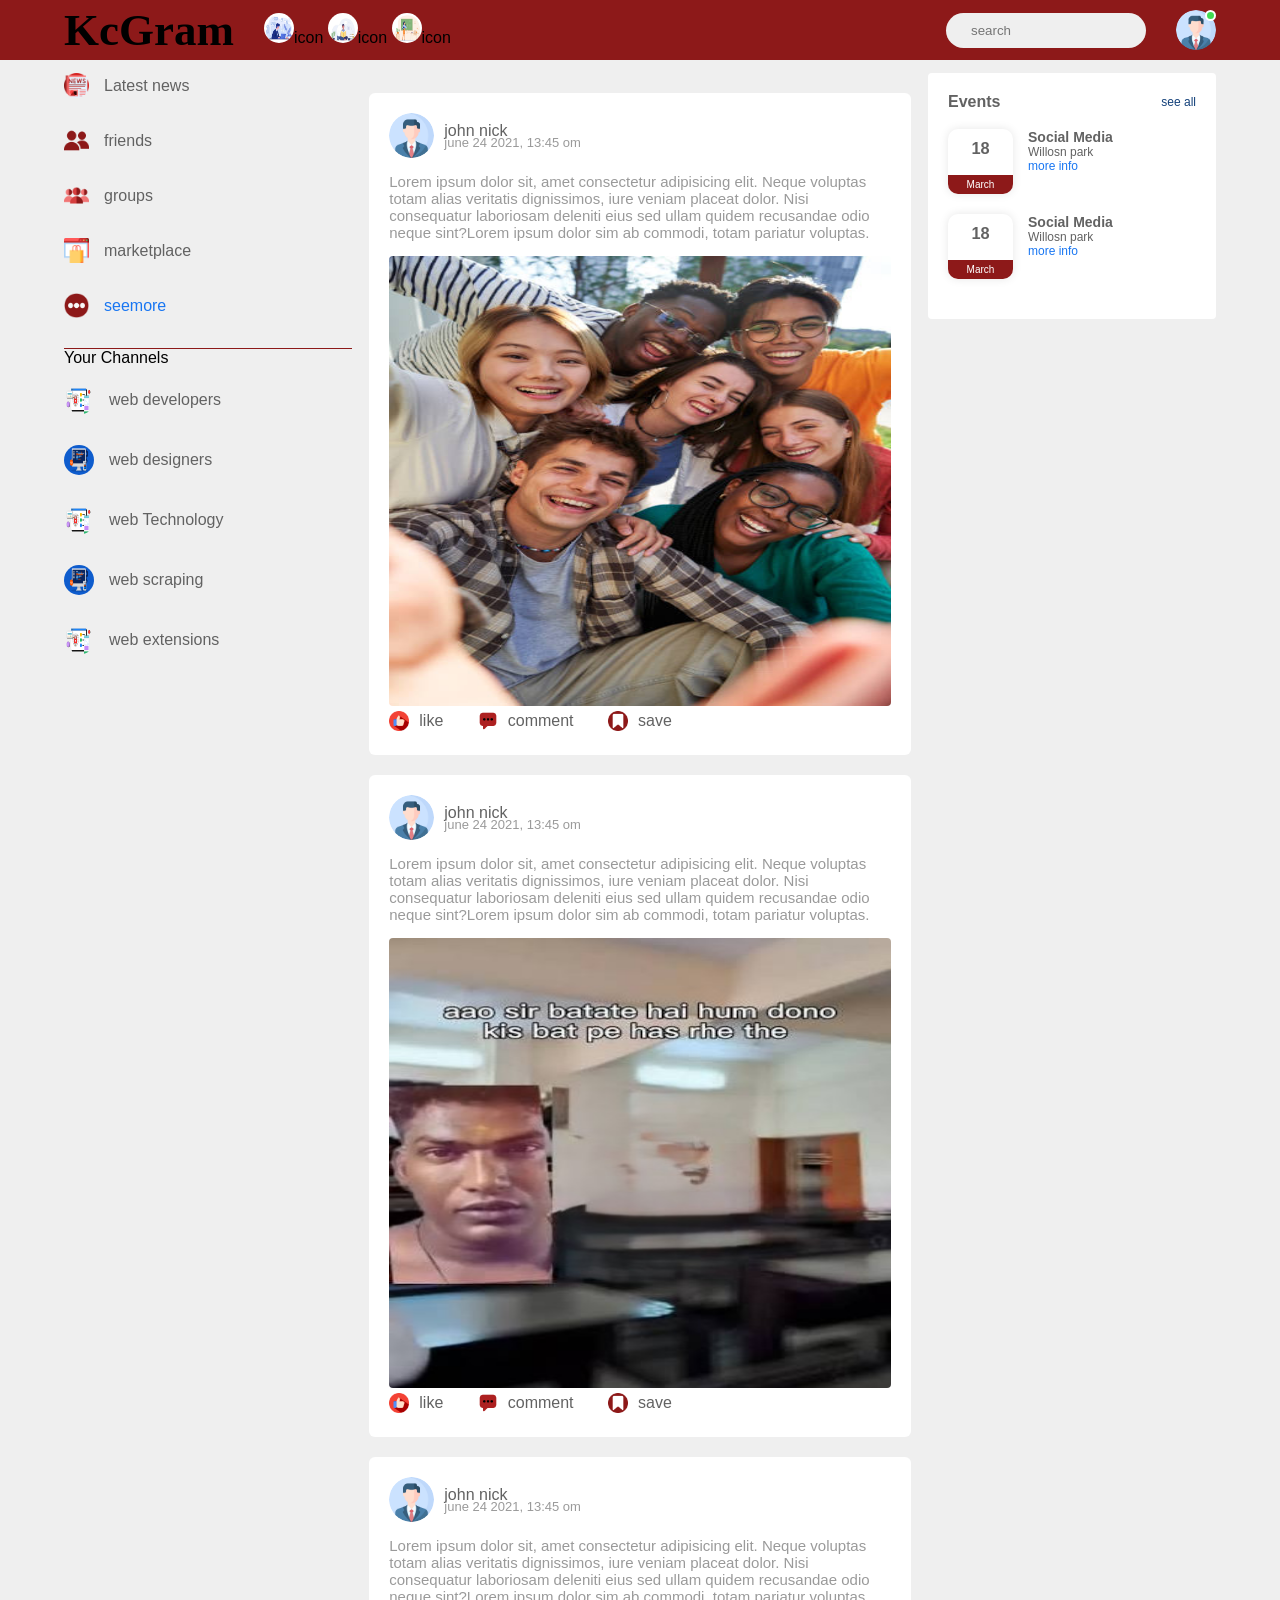
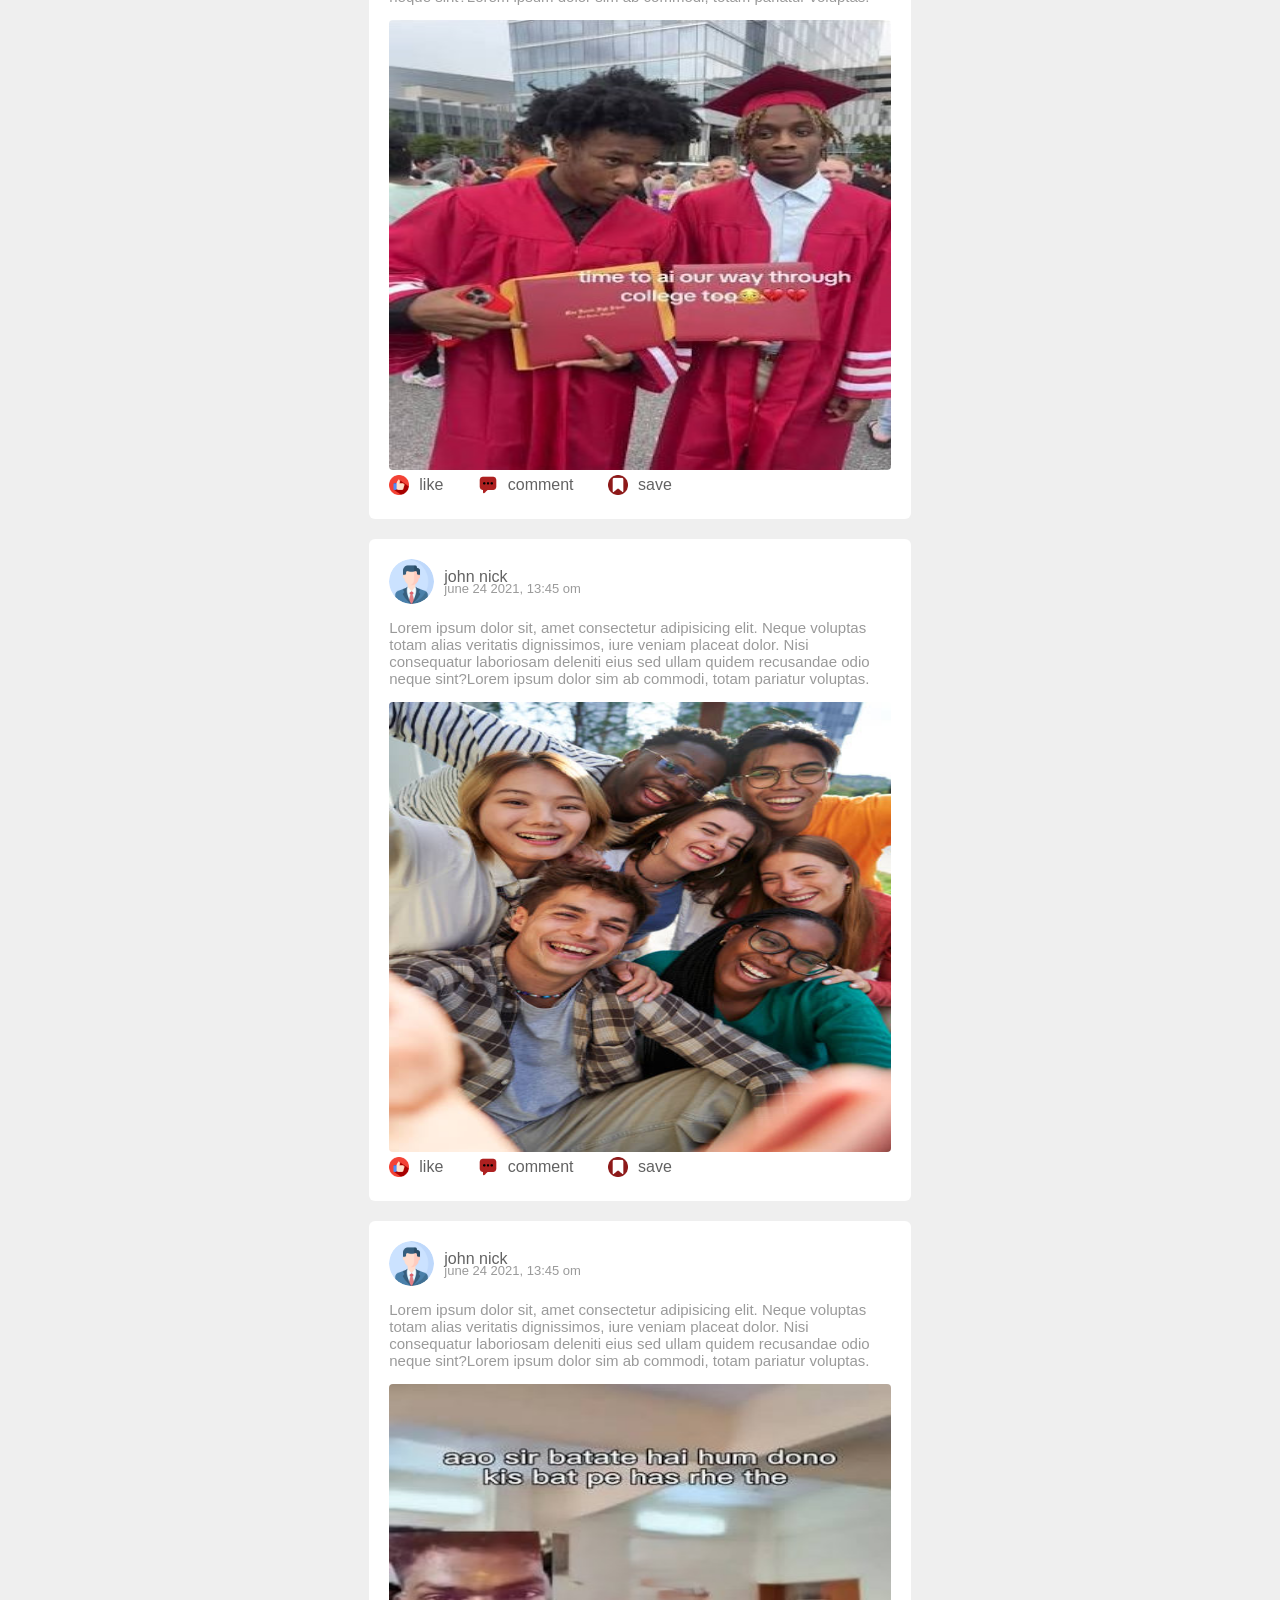
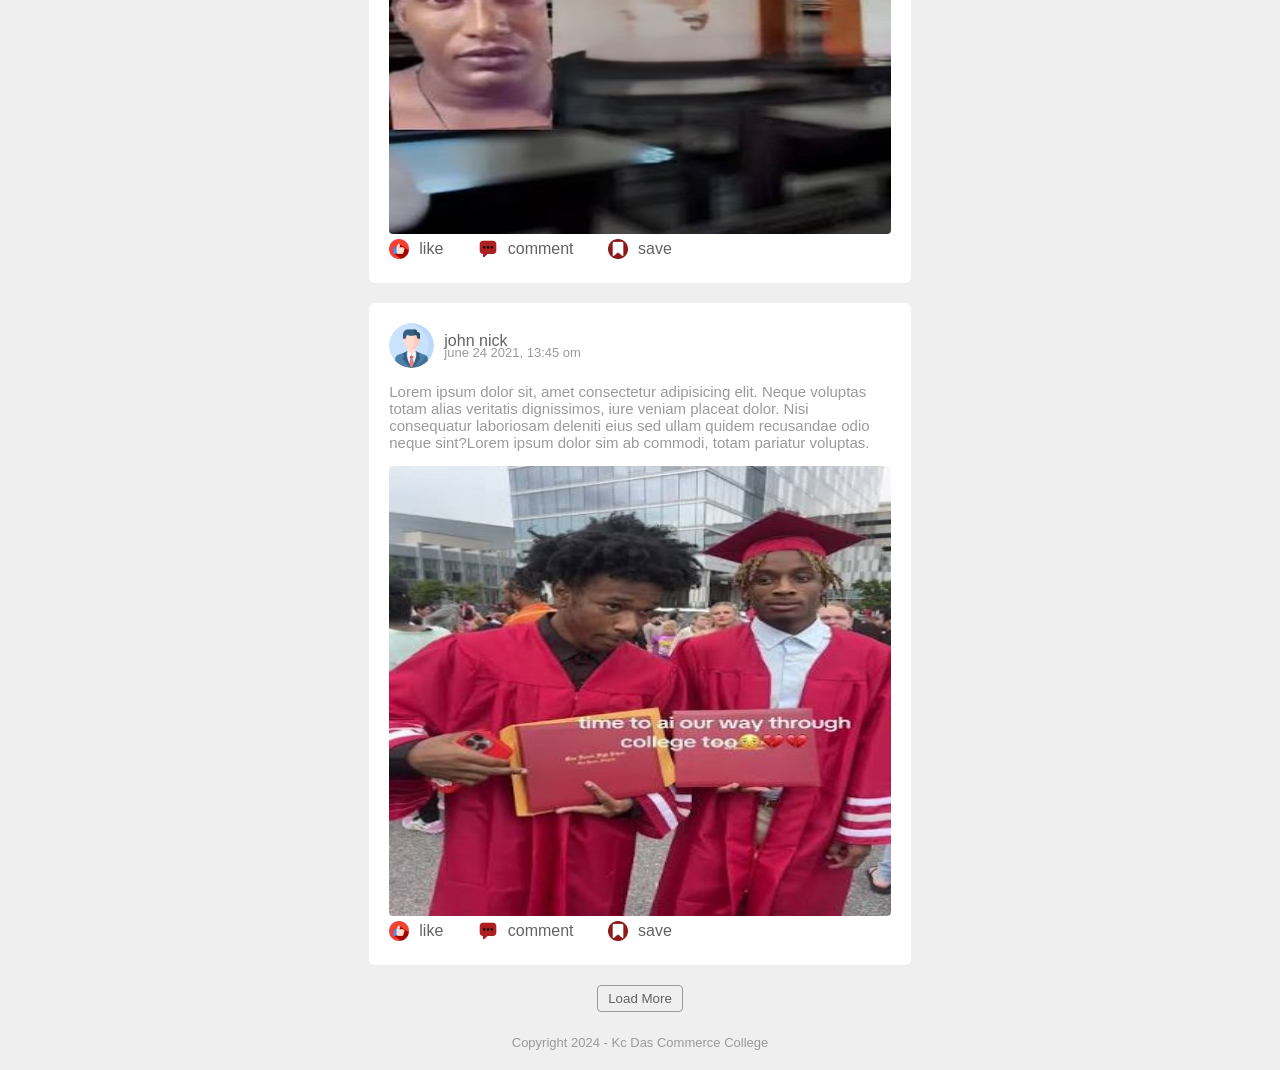
==== commit 73645581: "Merge remote main with updated project" ====
--- a/homepage1.html
+++ b/homepage1.html
@@ -1,255 +1,255 @@
-<html>
-
-<head>
-
-    <title>Homepage</title>
-    <link rel="stylesheet" href="homepagecss1.css">
-</head>
-
-<body>
-    <nav>
-        <div class="nav-left">
-            <h2 class="logo">KcGram</h2>
-            <ul>
-                <li><img src="public/images/admin.jpg">icon</li>
-                <li><img src="public/images/student.jpg">icon</li>
-                <li><img src="public/images/faculty.jpg">icon</li>
-            </ul>
-
-        </div>
-        <div class="nav-right">
-            <div class="search">
-                <input class="search" type="text" placeholder="search">
-            </div>
-
-            <div class="profileicon online" onclick="settingsMenuToggle()">
-                <img src="public/images/ine.png">
-            </div>
-        </div>
-
-
-        <div class="profile-settings">
-            <div id="dark-btn" >
-                <span></span>
-            </div>
-            <div class="div-settings">
-
-
-                <div class="user">
-                    <img src="public/images/ine.png">
-                    <div>
-                        <p>john nick</p>
-                        <a href="#">Profile</a>
-                    </div>
-                </div>
-                <hr>
-                <div class="user">
-                    <img src="public/images/ine.png">
-                    <div>
-                        <p>john nick</p>
-                        <a href="#">Settings</a>
-                    </div>
-                </div>
-
-                <hr>
-                <div class="settings-link">
-                    <img src="public/images/settings.png" class="settings-icon"><a href="#">Settings & privacy > </a>
-                </div>
-                <div class="settings-link">
-                    <img src="public/images/logout.png" class="settings-icon"><a href="#">Logout > </a>
-                </div>
-
-            </div>
-    </nav>
-
-
-
-    <div class="container">
-
-
-        <div class="left-content">
-            <div class="links">
-                <a href="#"><img src="public/images/news.png">Latest news</a>
-                <a href="#"><img src="public/images/friends.png">friends</a>
-                <a href="#"><img src="public/images/groups.png">groups</a>
-                <a href="#"><img src="public/images/market.png">marketplace</a>
-                <a href="#"><img src="public/images/more.png">seemore</a>
-            </div>
-            <div class="shortcut">
-                <p>Your Channels</p><br>
-                <a href="#"><img src="public/images/w1.png">web develo9pers</a>
-                <a href="#"><img src="public/images/w2.png">web desthrers</a>
-                <a href="#"><img src="public/images/w1.png">web defyjrdy9pers</a>
-                <a href="#"><img src="public/images/w2.png">web devetrhxzrs</a>
-                <a href="#"><img src="public/images/w1.png">web devetrhxzrs</a>
-            </div>
-        </div>
-
-
-        <div class="middle-content">
-            <div class="post-container">
-                <div class="user">
-                    <img src="public/images/ine.png">
-                    <div>
-                        <p>john nick</p>
-                        <span>june 24 2021, 13:45 om</span>
-                    </div>
-                </div>
-                <p class="p-text">Lorem ipsum dolor sit, amet consectetur adipisicing elit. Neque voluptas totam alias
-                    veritatis dignissimos, iure veniam placeat dolor. Nisi consequatur laboriosam deleniti eius sed
-                    ullam quidem recusandae odio neque sint?Lorem ipsum dolor sim ab commodi, totam pariatur voluptas.
-                </p>
-                <img src="public/images/1.jpg" class="post-img">
-                <div class="post-row">
-                    <div class="activityicons">
-                        <div><img src="public/images/like.png">like</div>
-                        <div><img src="public/images/chat.png">comment</div>
-                        <div><img src="public/images/save.png">save</div>
-                    </div>
-                </div>
-            </div>
-            <div class="post-container">
-                <div class="user">
-                    <img src="public/images/ine.png">
-                    <div>
-                        <p>john nick</p>
-                        <span>june 24 2021, 13:45 om</span>
-                    </div>
-                </div>
-                <p class="p-text">Lorem ipsum dolor sit, amet consectetur adipisicing elit. Neque voluptas totam alias
-                    veritatis dignissimos, iure veniam placeat dolor. Nisi consequatur laboriosam deleniti eius sed
-                    ullam quidem recusandae odio neque sint?Lorem ipsum dolor sim ab commodi, totam pariatur voluptas.
-                </p>
-                <img src="public/images/2.jpg" class="post-img">
-                <div class="post-row">
-                    <div class="activityicons">
-                        <div><img src="public/images/like.png">like</div>
-                        <div><img src="public/images/chat.png">comment</div>
-                        <div><img src="public/images/save.png">save</div>
-                    </div>
-                </div>
-            </div>
-            <div class="post-container">
-                <div class="user">
-                    <img src="public/images/ine.png">
-                    <div>
-                        <p>john nick</p>
-                        <span>june 24 2021, 13:45 om</span>
-                    </div>
-                </div>
-                <p class="p-text">Lorem ipsum dolor sit, amet consectetur adipisicing elit. Neque voluptas totam alias
-                    veritatis dignissimos, iure veniam placeat dolor. Nisi consequatur laboriosam deleniti eius sed
-                    ullam quidem recusandae odio neque sint?Lorem ipsum dolor sim ab commodi, totam pariatur voluptas.
-                </p>
-                <img src="public/images/3.jpg" class="post-img">
-                <div class="post-row">
-                    <div class="activityicons">
-                        <div><img src="public/images/like.png">like</div>
-                        <div><img src="public/images/chat.png">comment</div>
-                        <div><img src="public/images/save.png">save</div>
-                    </div>
-                </div>
-            </div>
-            <div class="post-container">
-                <div class="user">
-                    <img src="public/images/ine.png">
-                    <div>
-                        <p>john nick</p>
-                        <span>june 24 2021, 13:45 om</span>
-                    </div>
-                </div>
-                <p class="p-text">Lorem ipsum dolor sit, amet consectetur adipisicing elit. Neque voluptas totam alias
-                    veritatis dignissimos, iure veniam placeat dolor. Nisi consequatur laboriosam deleniti eius sed
-                    ullam quidem recusandae odio neque sint?Lorem ipsum dolor sim ab commodi, totam pariatur voluptas.
-                </p>
-                <img src="public/images/1.jpg" class="post-img">
-                <div class="post-row">
-                    <div class="activityicons">
-                        <div><img src="public/images/like.png">like</div>
-                        <div><img src="public/images/chat.png">comment</div>
-                        <div><img src="public/images/save.png">save</div>
-                    </div>
-                </div>
-            </div>
-            <div class="post-container">
-                <div class="user">
-                    <img src="public/images/ine.png">
-                    <div>
-                        <p>john nick</p>
-                        <span>june 24 2021, 13:45 om</span>
-                    </div>
-                </div>
-                <p class="p-text">Lorem ipsum dolor sit, amet consectetur adipisicing elit. Neque voluptas totam alias
-                    veritatis dignissimos, iure veniam placeat dolor. Nisi consequatur laboriosam deleniti eius sed
-                    ullam quidem recusandae odio neque sint?Lorem ipsum dolor sim ab commodi, totam pariatur voluptas.
-                </p>
-                <img src="public/images/2.jpg" class="post-img">
-                <div class="post-row">
-                    <div class="activityicons">
-                        <div><img src="public/images/like.png">like</div>
-                        <div><img src="public/images/chat.png">comment</div>
-                        <div><img src="public/images/save.png">save</div>
-                    </div>
-                </div>
-            </div>
-            <div class="post-container">
-                <div class="user">
-                    <img src="public/images/ine.png">
-                    <div>
-                        <p>john nick</p>
-                        <span>june 24 2021, 13:45 om</span>
-                    </div>
-                </div>
-                <p class="p-text">Lorem ipsum dolor sit, amet consectetur adipisicing elit. Neque voluptas totam alias
-                    veritatis dignissimos, iure veniam placeat dolor. Nisi consequatur laboriosam deleniti eius sed
-                    ullam quidem recusandae odio neque sint?Lorem ipsum dolor sim ab commodi, totam pariatur voluptas.
-                </p>
-                <img src="public/images/3.jpg" class="post-img">
-                <div class="post-row">
-                    <div class="activityicons">
-                        <div><img src="public/images/like.png">like</div>
-                        <div><img src="public/images/chat.png">comment</div>
-                        <div><img src="public/images/save.png">save</div>
-                    </div>
-                </div>
-            </div>
-            <button type="button" class="loadmorebtn">Load More</button>
-        </div>
-
-
-        <div class="right-content">
-            <div class="title">
-                <h4>Events</h4>
-                <a href="#">see all</a>
-            </div>
-            <div class="event">
-                <div class="left-event">
-                    <h3>18</h3>
-                    <span>March</span>
-                </div>
-                <div class="right-event">
-                    <h4>Social Media</h4>
-                    <p>Willosn park</p>
-                    <a href="#">more info</a>
-                </div>
-            </div>
-            <div class="event">
-                <div class="left-event">
-                    <h3>18</h3>
-                    <span>March</span>
-                </div>
-                <div class="right-event">
-                    <h4>Social Media</h4>
-                    <p>Willosn park</p>
-                    <a href="#">more info</a>
-                </div>
-            </div>
-        </div>
-    </div>
-    <div class="footer">
-        <p>Copyright 2024 - Kc Das Commerce College</p>
-    </div>
-    <script src="homepagescript.js"></script>
-</body>
-
+<html>
+
+<head>
+
+    <title>Homepage</title>
+    <link rel="stylesheet" href="homepagecss1.css">
+</head>
+
+<body>
+    <nav>
+        <div class="nav-left">
+            <h2 class="logo">KcGram</h2>
+            <ul>
+                <li><img src="public/images/admin.jpg">icon</li>
+                <li><img src="public/images/student.jpg">icon</li>
+                <li><img src="public/images/faculty.jpg">icon</li>
+            </ul>
+
+        </div>
+        <div class="nav-right">
+            <div class="search">
+                <input class="search" type="text" placeholder="search">
+            </div>
+
+            <div class="profileicon online" onclick="settingsMenuToggle()">
+                <img src="public/images/ine.png">
+            </div>
+        </div>
+
+
+        <div class="profile-settings">
+            <div id="dark-btn" >
+                <span></span>
+            </div>
+            <div class="div-settings">
+
+
+                <div class="user">
+                    <img src="public/images/ine.png">
+                    <div>
+                        <p>john nick</p>
+                        <a href="#">Profile</a>
+                    </div>
+                </div>
+                <hr>
+                <div class="user">
+                    <img src="public/images/ine.png">
+                    <div>
+                        <p>john nick</p>
+                        <a href="#">Settings</a>
+                    </div>
+                </div>
+
+                <hr>
+                <div class="settings-link">
+                    <img src="public/images/settings.png" class="settings-icon"><a href="#">Settings & privacy > </a>
+                </div>
+                <div class="settings-link">
+                    <img src="public/images/logout.png" class="settings-icon"><a href="#">Logout > </a>
+                </div>
+
+            </div>
+    </nav>
+
+
+
+    <div class="container">
+
+
+        <div class="left-content">
+            <div class="links">
+                <a href="#"><img src="public/images/news.png">Latest news</a>
+                <a href="#"><img src="public/images/friends.png">friends</a>
+                <a href="#"><img src="public/images/groups.png">groups</a>
+                <a href="#"><img src="public/images/market.png">marketplace</a>
+                <a href="#"><img src="public/images/more.png">seemore</a>
+            </div>
+            <div class="shortcut">
+                <p>Your Channels</p><br>
+                <a href="#"><img src="public/images/w1.png">web developers</a>
+                <a href="#"><img src="public/images/w2.png">web designers</a>
+                <a href="#"><img src="public/images/w1.png">web Technology</a>
+                <a href="#"><img src="public/images/w2.png">web scraping</a>
+                <a href="#"><img src="public/images/w1.png">web extensions</a>
+            </div>
+        </div>
+
+
+        <div class="middle-content">
+            <div class="post-container">
+                <div class="user">
+                    <img src="public/images/ine.png">
+                    <div>
+                        <p>john nick</p>
+                        <span>june 24 2021, 13:45 om</span>
+                    </div>
+                </div>
+                <p class="p-text">Lorem ipsum dolor sit, amet consectetur adipisicing elit. Neque voluptas totam alias
+                    veritatis dignissimos, iure veniam placeat dolor. Nisi consequatur laboriosam deleniti eius sed
+                    ullam quidem recusandae odio neque sint?Lorem ipsum dolor sim ab commodi, totam pariatur voluptas.
+                </p>
+                <img src="public/images/1.jpg" class="post-img">
+                <div class="post-row">
+                    <div class="activityicons">
+                        <div><img src="public/images/like.png">like</div>
+                        <div><img src="public/images/chat.png">comment</div>
+                        <div><img src="public/images/save.png">save</div>
+                    </div>
+                </div>
+            </div>
+            <div class="post-container">
+                <div class="user">
+                    <img src="public/images/ine.png">
+                    <div>
+                        <p>john nick</p>
+                        <span>june 24 2021, 13:45 om</span>
+                    </div>
+                </div>
+                <p class="p-text">Lorem ipsum dolor sit, amet consectetur adipisicing elit. Neque voluptas totam alias
+                    veritatis dignissimos, iure veniam placeat dolor. Nisi consequatur laboriosam deleniti eius sed
+                    ullam quidem recusandae odio neque sint?Lorem ipsum dolor sim ab commodi, totam pariatur voluptas.
+                </p>
+                <img src="public/images/2.jpg" class="post-img">
+                <div class="post-row">
+                    <div class="activityicons">
+                        <div><img src="public/images/like.png">like</div>
+                        <div><img src="public/images/chat.png">comment</div>
+                        <div><img src="public/images/save.png">save</div>
+                    </div>
+                </div>
+            </div>
+            <div class="post-container">
+                <div class="user">
+                    <img src="public/images/ine.png">
+                    <div>
+                        <p>john nick</p>
+                        <span>june 24 2021, 13:45 om</span>
+                    </div>
+                </div>
+                <p class="p-text">Lorem ipsum dolor sit, amet consectetur adipisicing elit. Neque voluptas totam alias
+                    veritatis dignissimos, iure veniam placeat dolor. Nisi consequatur laboriosam deleniti eius sed
+                    ullam quidem recusandae odio neque sint?Lorem ipsum dolor sim ab commodi, totam pariatur voluptas.
+                </p>
+                <img src="public/images/3.jpg" class="post-img">
+                <div class="post-row">
+                    <div class="activityicons">
+                        <div><img src="public/images/like.png">like</div>
+                        <div><img src="public/images/chat.png">comment</div>
+                        <div><img src="public/images/save.png">save</div>
+                    </div>
+                </div>
+            </div>
+            <div class="post-container">
+                <div class="user">
+                    <img src="public/images/ine.png">
+                    <div>
+                        <p>john nick</p>
+                        <span>june 24 2021, 13:45 om</span>
+                    </div>
+                </div>
+                <p class="p-text">Lorem ipsum dolor sit, amet consectetur adipisicing elit. Neque voluptas totam alias
+                    veritatis dignissimos, iure veniam placeat dolor. Nisi consequatur laboriosam deleniti eius sed
+                    ullam quidem recusandae odio neque sint?Lorem ipsum dolor sim ab commodi, totam pariatur voluptas.
+                </p>
+                <img src="public/images/1.jpg" class="post-img">
+                <div class="post-row">
+                    <div class="activityicons">
+                        <div><img src="public/images/like.png">like</div>
+                        <div><img src="public/images/chat.png">comment</div>
+                        <div><img src="public/images/save.png">save</div>
+                    </div>
+                </div>
+            </div>
+            <div class="post-container">
+                <div class="user">
+                    <img src="public/images/ine.png">
+                    <div>
+                        <p>john nick</p>
+                        <span>june 24 2021, 13:45 om</span>
+                    </div>
+                </div>
+                <p class="p-text">Lorem ipsum dolor sit, amet consectetur adipisicing elit. Neque voluptas totam alias
+                    veritatis dignissimos, iure veniam placeat dolor. Nisi consequatur laboriosam deleniti eius sed
+                    ullam quidem recusandae odio neque sint?Lorem ipsum dolor sim ab commodi, totam pariatur voluptas.
+                </p>
+                <img src="public/images/2.jpg" class="post-img">
+                <div class="post-row">
+                    <div class="activityicons">
+                        <div><img src="public/images/like.png">like</div>
+                        <div><img src="public/images/chat.png">comment</div>
+                        <div><img src="public/images/save.png">save</div>
+                    </div>
+                </div>
+            </div>
+            <div class="post-container">
+                <div class="user">
+                    <img src="public/images/ine.png">
+                    <div>
+                        <p>john nick</p>
+                        <span>june 24 2021, 13:45 om</span>
+                    </div>
+                </div>
+                <p class="p-text">Lorem ipsum dolor sit, amet consectetur adipisicing elit. Neque voluptas totam alias
+                    veritatis dignissimos, iure veniam placeat dolor. Nisi consequatur laboriosam deleniti eius sed
+                    ullam quidem recusandae odio neque sint?Lorem ipsum dolor sim ab commodi, totam pariatur voluptas.
+                </p>
+                <img src="public/images/3.jpg" class="post-img">
+                <div class="post-row">
+                    <div class="activityicons">
+                        <div><img src="public/images/like.png">like</div>
+                        <div><img src="public/images/chat.png">comment</div>
+                        <div><img src="public/images/save.png">save</div>
+                    </div>
+                </div>
+            </div>
+            <button type="button" class="loadmorebtn">Load More</button>
+        </div>
+
+
+        <div class="right-content">
+            <div class="title">
+                <h4>Events</h4>
+                <a href="#">see all</a>
+            </div>
+            <div class="event">
+                <div class="left-event">
+                    <h3>18</h3>
+                    <span>March</span>
+                </div>
+                <div class="right-event">
+                    <h4>Social Media</h4>
+                    <p>Willosn park</p>
+                    <a href="#">more info</a>
+                </div>
+            </div>
+            <div class="event">
+                <div class="left-event">
+                    <h3>18</h3>
+                    <span>March</span>
+                </div>
+                <div class="right-event">
+                    <h4>Social Media</h4>
+                    <p>Willosn park</p>
+                    <a href="#">more info</a>
+                </div>
+            </div>
+        </div>
+    </div>
+    <div class="footer">
+        <p>Copyright 2024 - Kc Das Commerce College</p>
+    </div>
+    <script src="homepagescript.js"></script>
+</body>
+
 </html>
